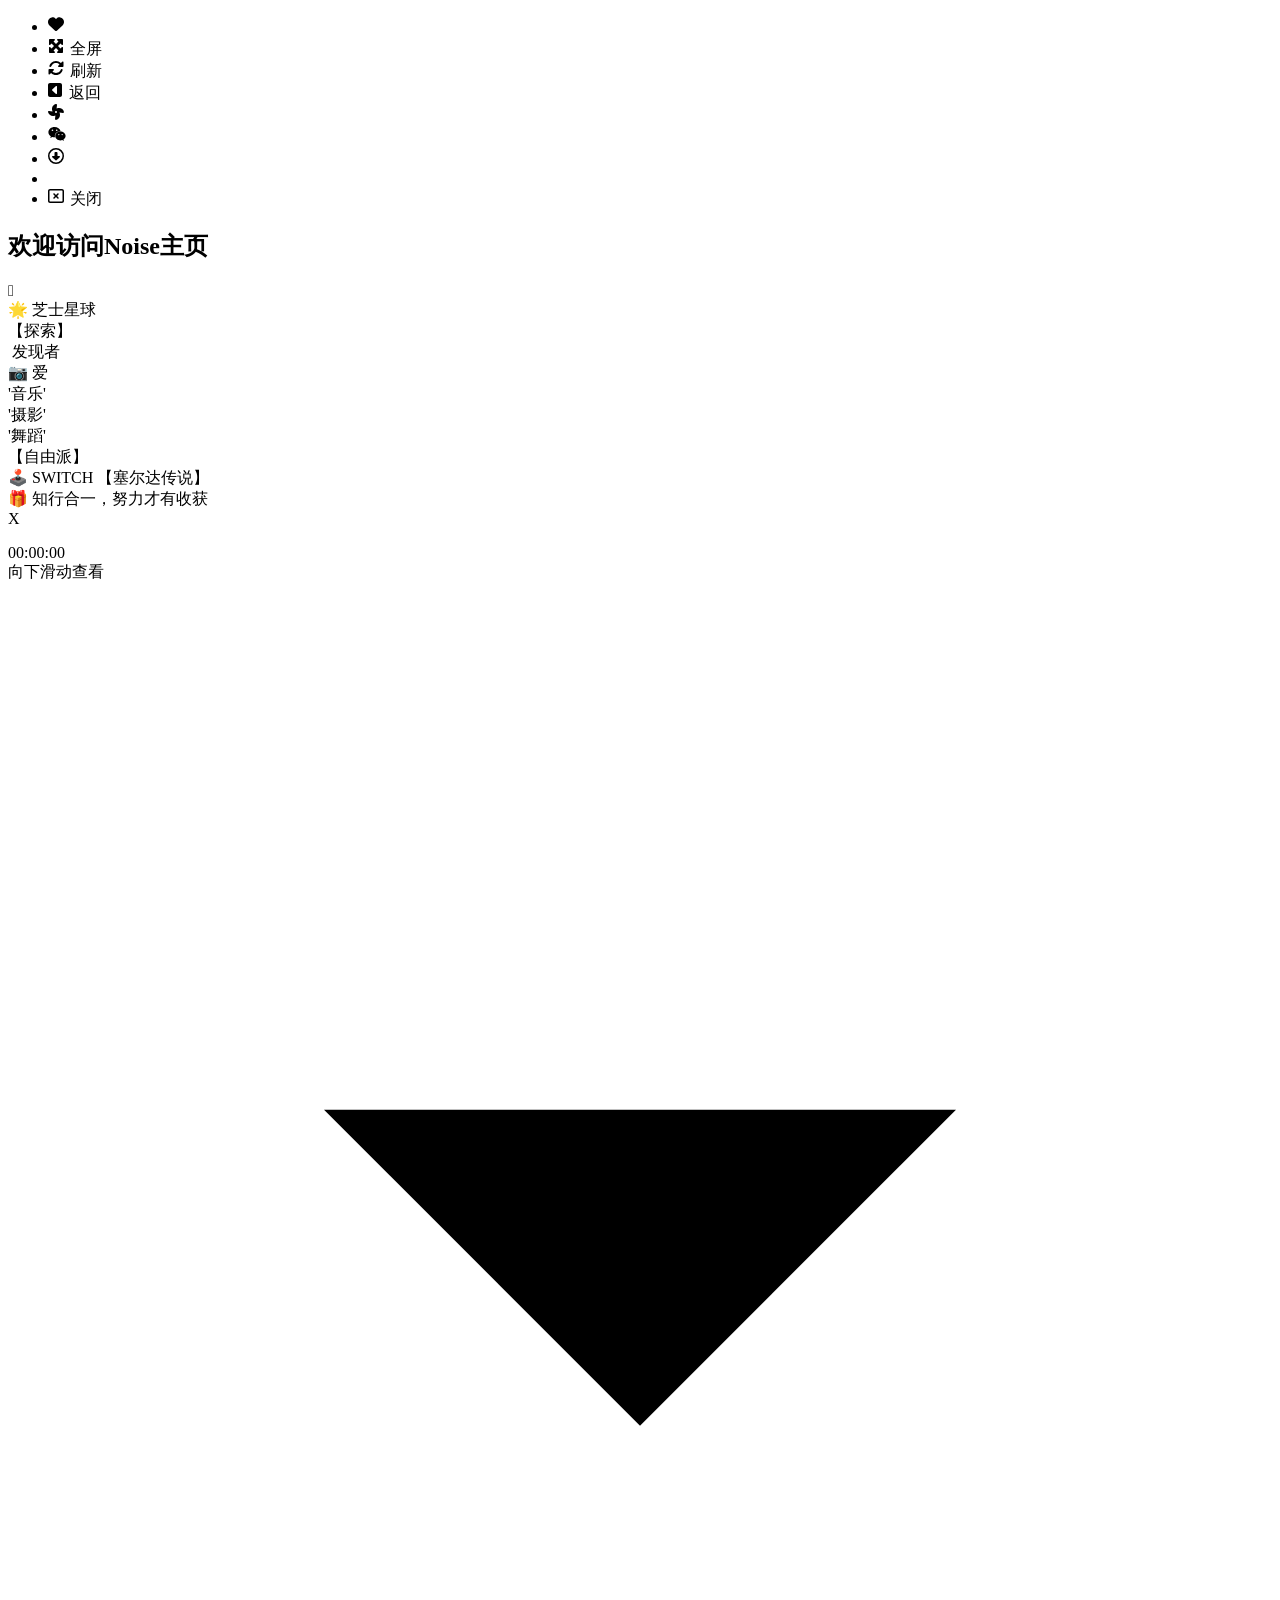
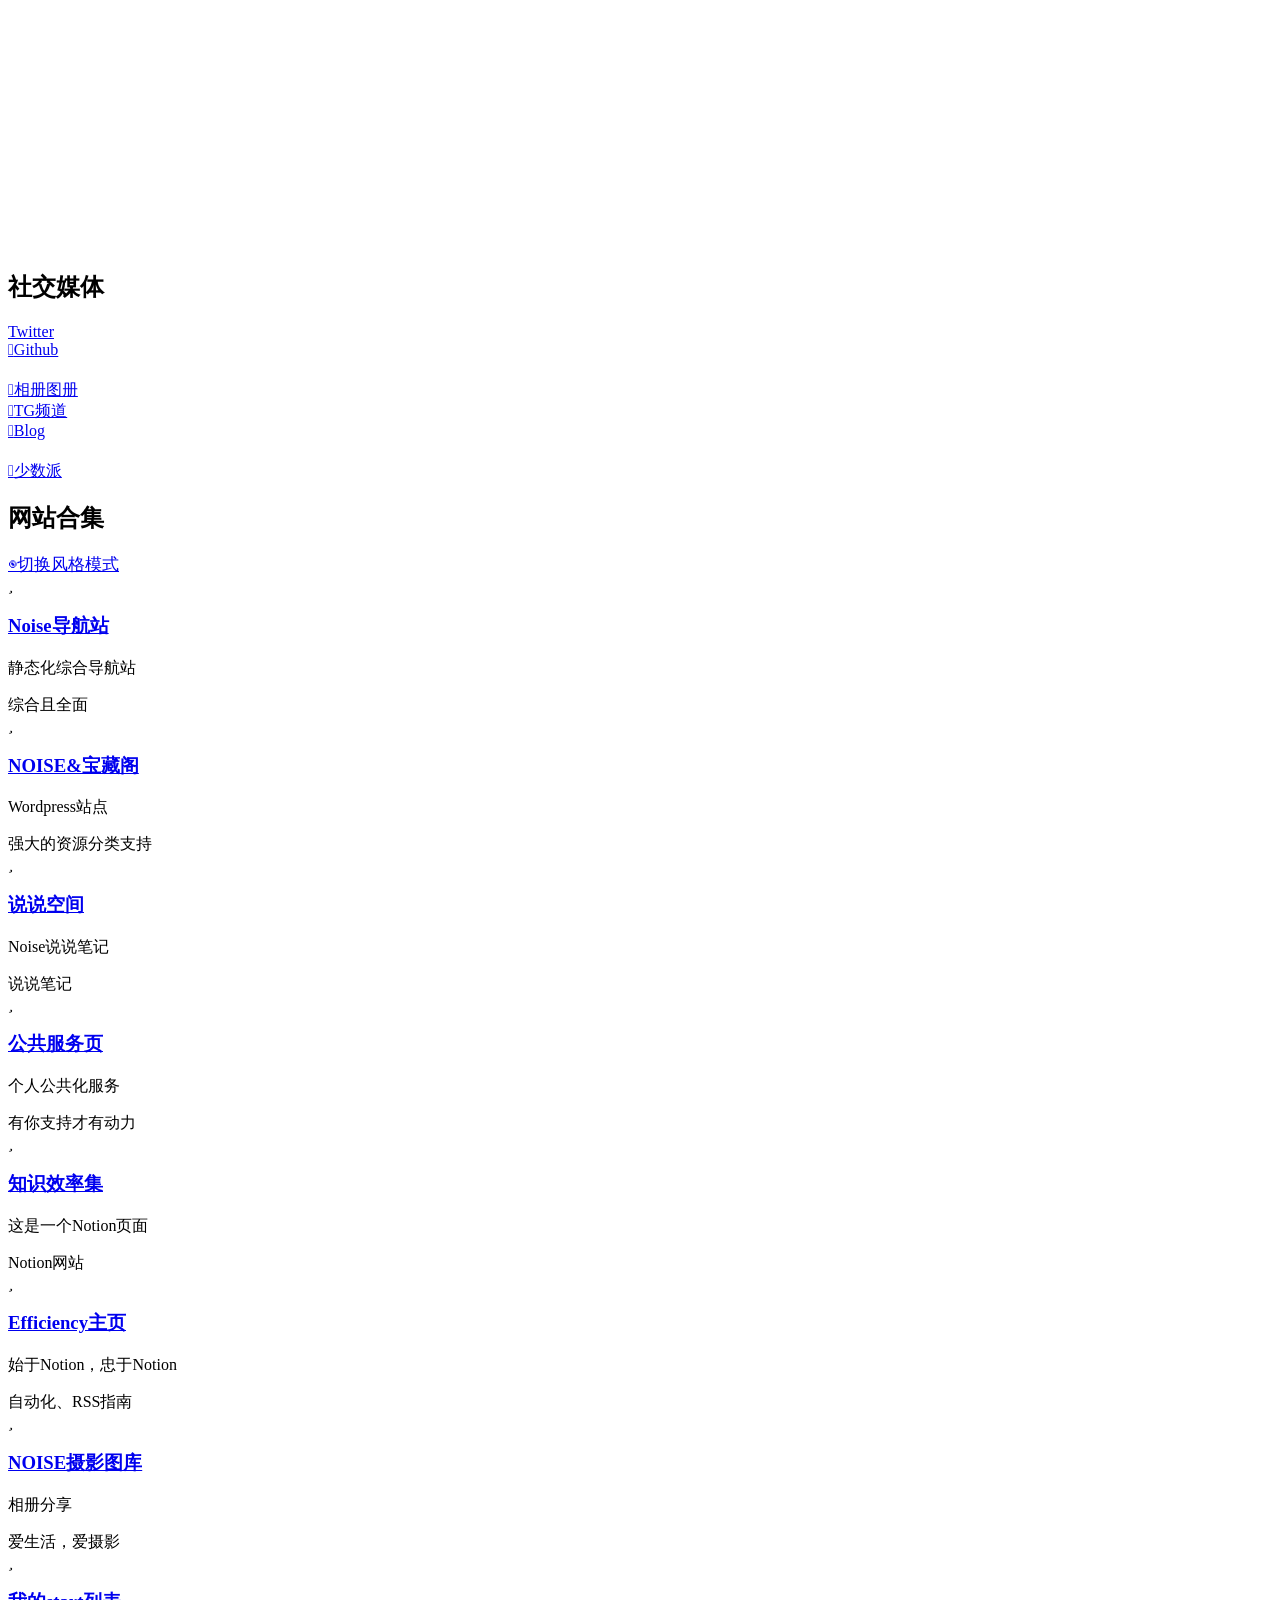
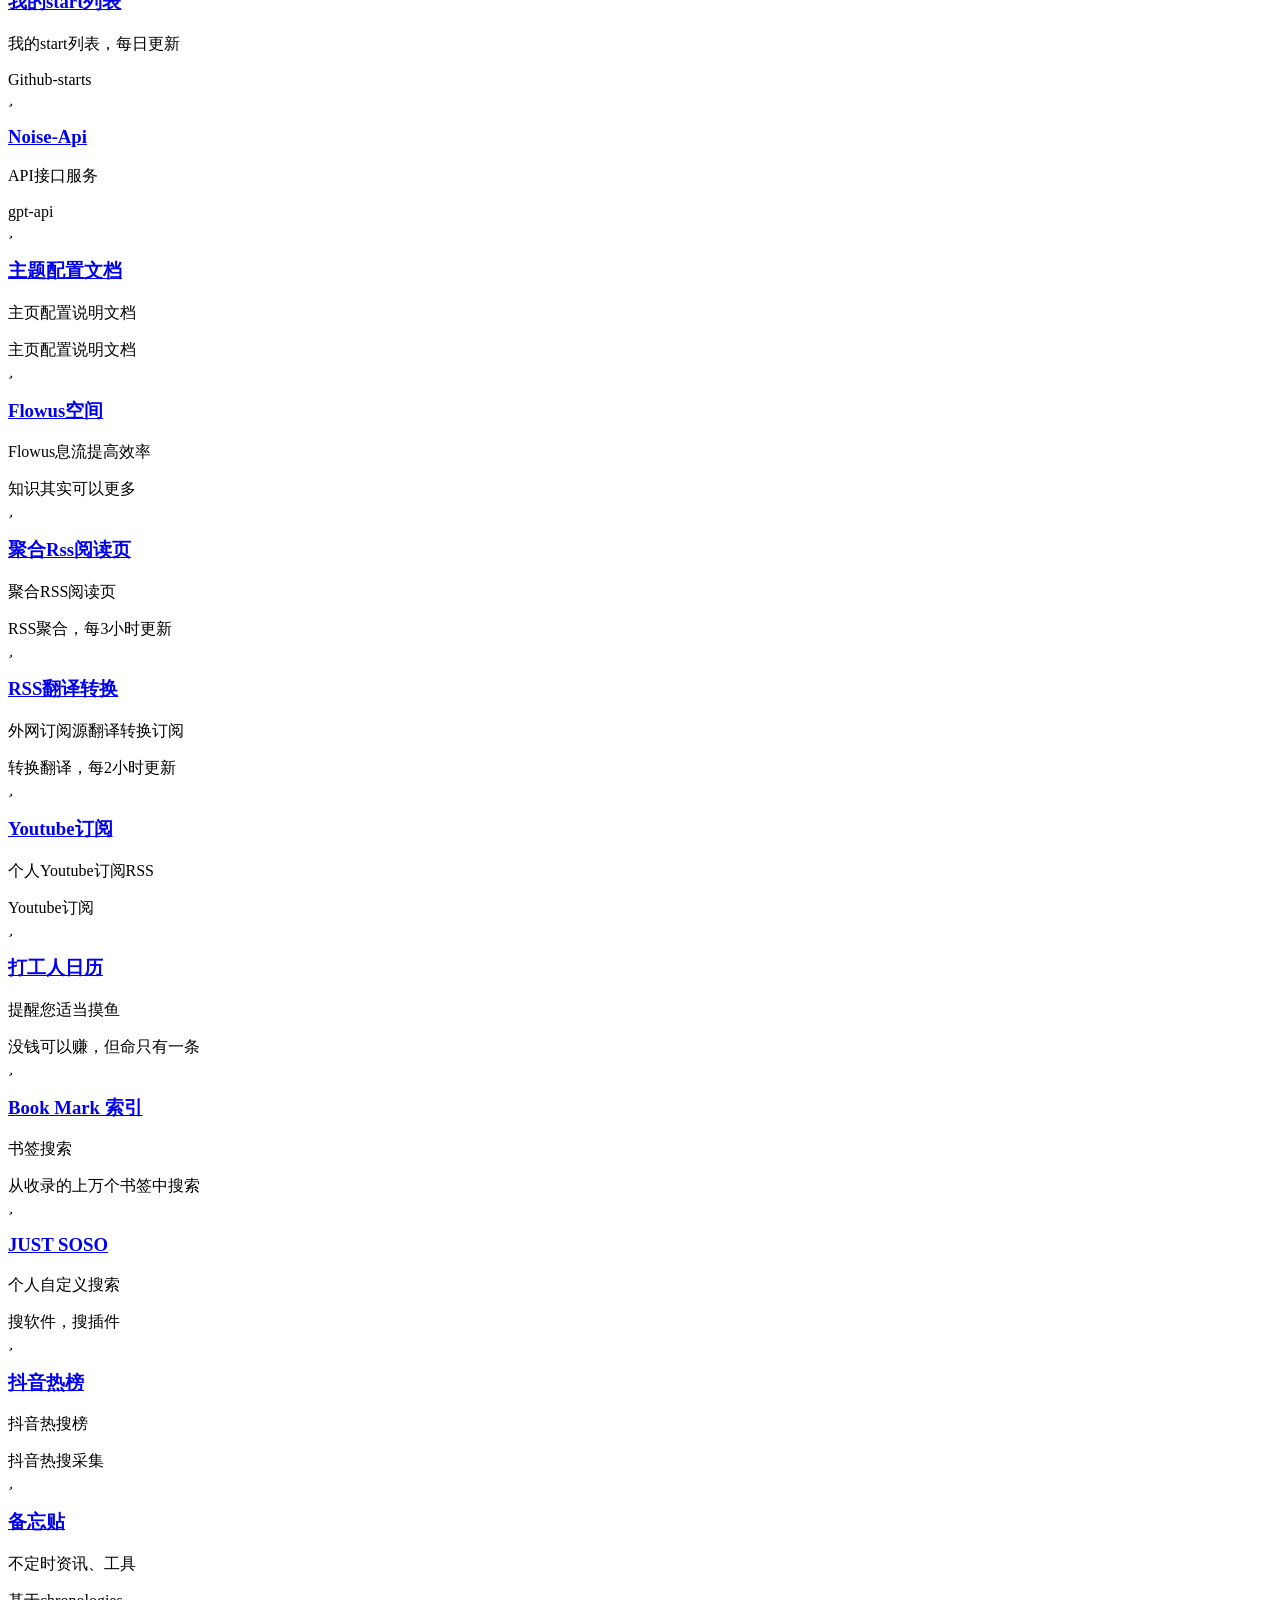
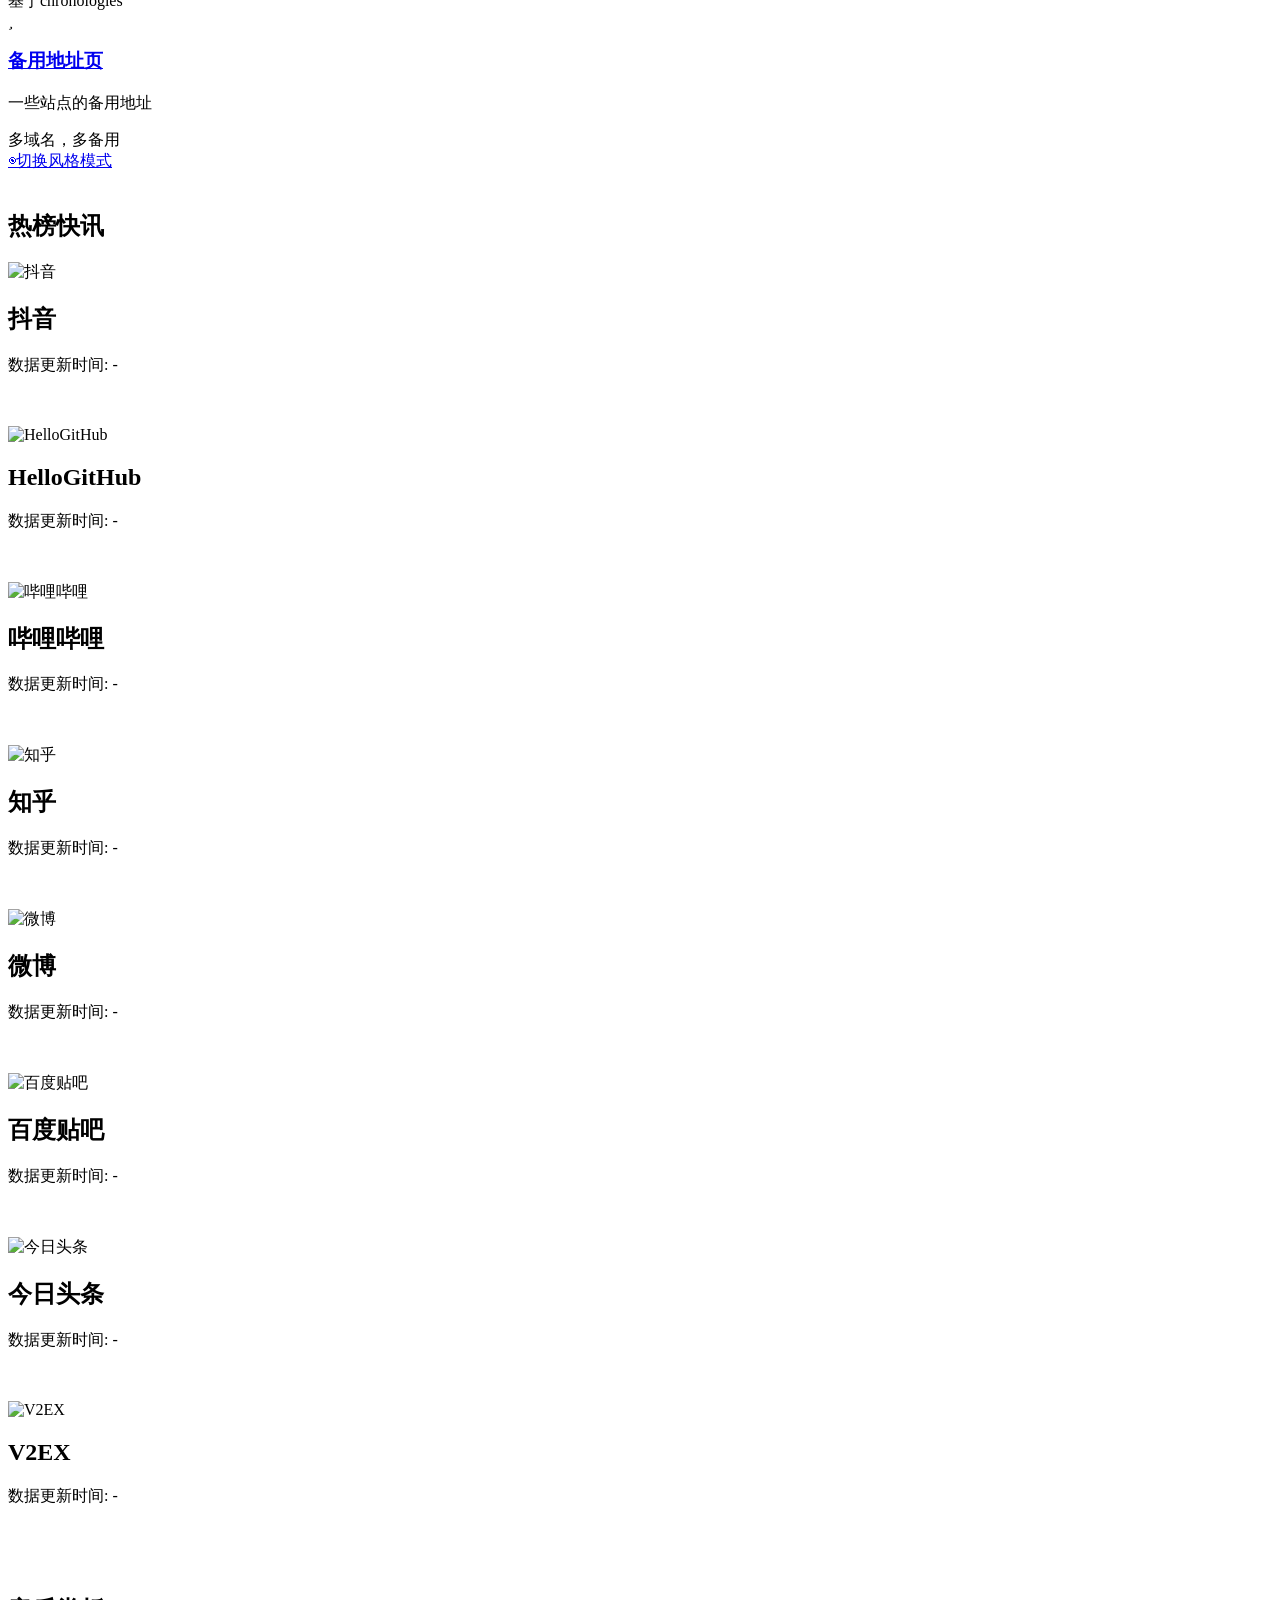
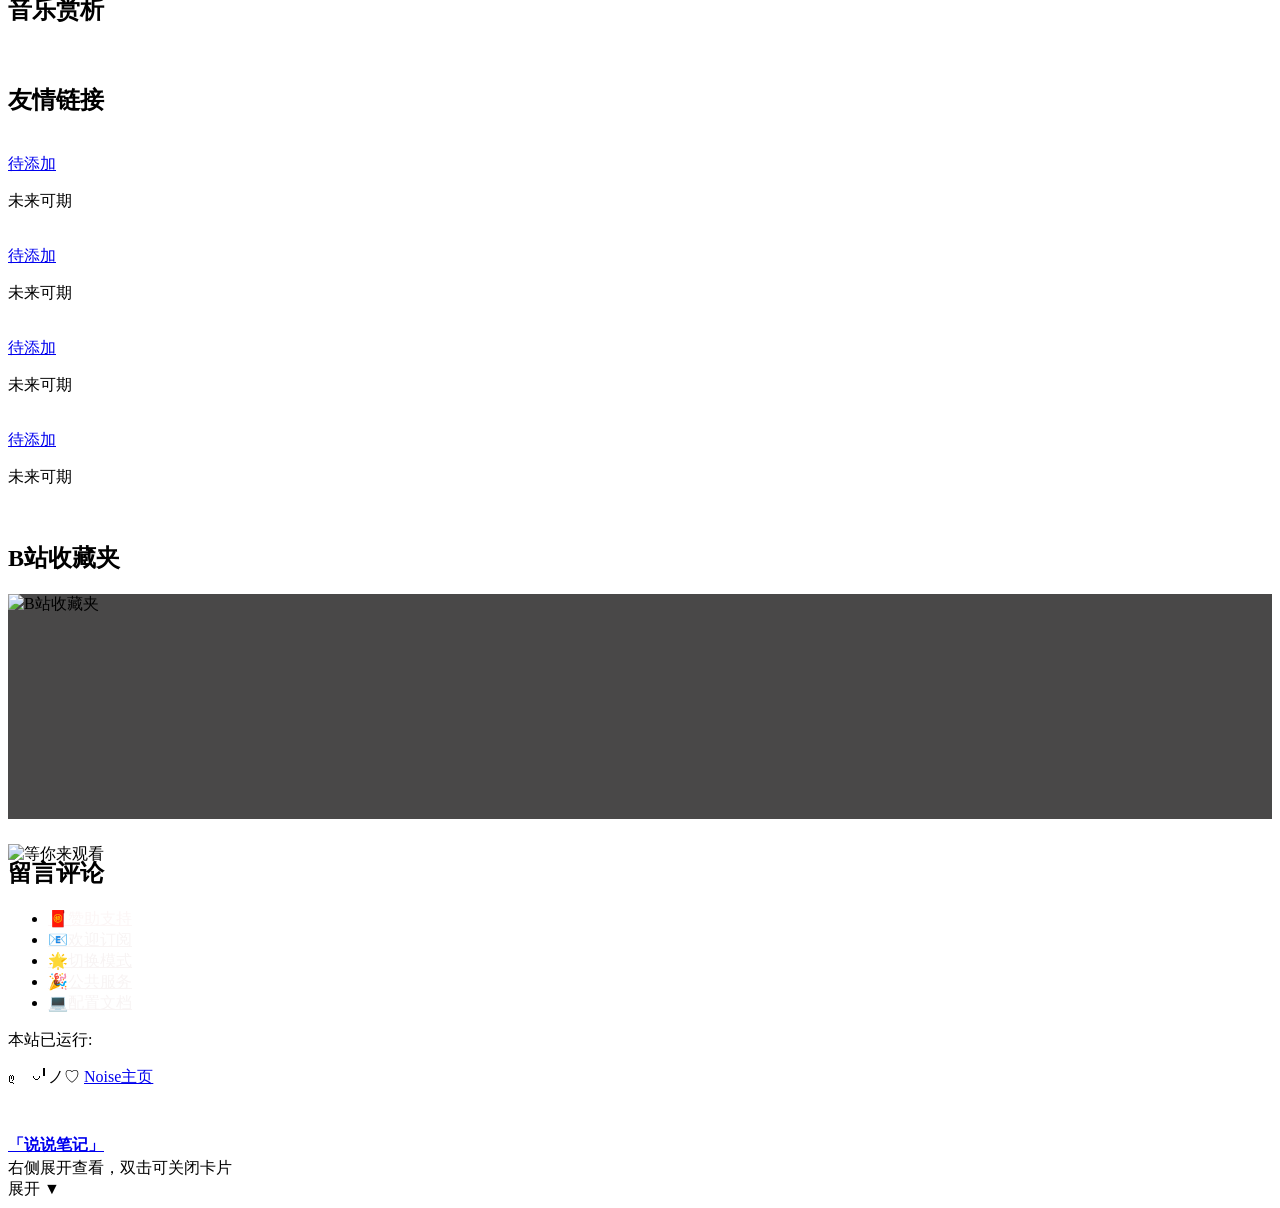
==== index.html @ cbb59ed5 "修改音乐组件meting_api，优化说说笔记显示" ====
<!DOCTYPE html>
<html lang="zh-cn">
<head>
    <meta charset="UTF-8">
    <meta http-equiv="X-UA-Compatible" content="IE=Edge">
    <meta name="viewport" id="viewport" content="width=device-width, initial-scale=1">
	<meta name="description" content="这是来自NOISE的个人主页，包含了多个关联站点的入口，你可以通过安装或访问它来获取更多有关NOISE站点的信息">
	<meta name="keywords" content="NOISE,NOISE主页,诺伊斯,NOISE云盘,NOISE宝藏阁,NOISE导航,宝藏站点,宝藏博主,诺伊斯的主页,">
    <meta itemprop="image" content="./assets/9147.png" />
	<meta itemprop="image" content="./assets/9147.png" />
	<meta itemprop="image" content="./assets/9147.png" />
    <meta name="google-adsense-account" content="ca-pub-1078287385751140">
    <link rel="icon" href="./assets/favicon.png" type="image/png" />
    <title>Noise主页</title>
    <link rel="preconnect" href="https://cdnjs.cloudflare.com" crossorigin>
    <link rel="preconnect" href="https://unpkg.com" crossorigin>
    <link rel="preconnect" href="https://cdn.staticfile.net" crossorigin>
    <link rel="preconnect" href="https://jsd.cdn.noisework.cn" crossorigin>
    <link rel="dns-prefetch" href="//note.noisework.cn">
    <link rel="dns-prefetch" href="//cdnjs.cloudflare.com">
    <link rel="preload" as="image" href="assets/suijpic/191437o3371I8.webp" fetchpriority="high">
    <link rel="preload" as="image" href="assets/suijpic/023.5se6p3kcd840.webp" fetchpriority="high">
    <!-- 图标引用 引入自托管fontawesome免费web包-->
    <link rel="stylesheet" href="assets/fontawesome-free-6.7.2/css/all.css">
     <!-- 图标引用 引入自托管fontawesome免费web包-->
    <link rel="stylesheet" type="text/css" href="css/main.css">
    <link rel="stylesheet" type="text/css" href="css/terminal.css">
    <link rel="stylesheet" href="css/fira_code.css">
    <script src="js/jquery.min.js" defer></script>
    <script src="https://cdn.staticfile.net/layer/3.1.1/layer.js" defer></script>
    <script src="js/fetch.min.js" defer></script>
    <script src="js/axios.min.js" defer></script>
    <script src="js/parallax.min.js" defer></script>
    <link rel="stylesheet" href="css/flotext.css" media="print" onload="this.media='all'">
    <script src="js/flotext.js" defer></script>
    <link rel="stylesheet" type="text/css" href="./css/loading.css"> 
    <link rel="stylesheet" href="css/tab.css" media="print" onload="this.media='all'">
    <link rel="stylesheet" href="css/AD.css" media="print" onload="this.media='all'">
    <!--  <link rel="stylesheet" href="css/Text.css">-->
    <link rel="stylesheet" href="css/rss.css" media="print" onload="this.media='all'">
    <link rel="manifest" href="manifest.json">
    <link rel="stylesheet" href="css/Right.css" media="print" onload="this.media='all'">
    <script src="js/Right.js" defer></script>
    <link rel="stylesheet" href="./css/waline.css" media="print" onload="this.media='all'">
    <link rel="stylesheet" href="./css/friendlink.css" media="print" onload="this.media='all'">
    <link rel="stylesheet" href="./css/hotindex.css" media="print" onload="this.media='all'"> 
    <!--根据设备性能自动切换main.js-->  
    
    <script>
        function hasWebGL() {
            try {
                const canvas = document.createElement('canvas');
                return !!window.WebGLRenderingContext && (canvas.getContext('webgl') || canvas.getContext('experimental-webgl'));
            } catch (e) {
                return false;
            }
        }

        function whenDepsReady(cb){
          if (window.Parallax && window.jQuery) { cb(); return; }
          setTimeout(function(){ whenDepsReady(cb); }, 30);
        }

        (function(){
          const hasAcceleration = hasWebGL();
          whenDepsReady(function(){
            var script = document.createElement('script');
            script.src = hasAcceleration ? 'js/main.js' : 'js/lowmain.js';
            script.defer = true;
            document.head.appendChild(script);
          });
        })();
    </script>
</head>
<body>
    <script type="worker" src="worker.js"></script>
     <!-- 右键菜单 -->
<body oncontextmenu="openMenu(event)">
    <div class="menu">
        <ul class="menu-list01">
            <li class="menu-item">
                <a href="./e/zhichi/index.html" target="_blank" style="color: white; text-decoration: none;">
                    <svg xmlns="http://www.w3.org/2000/svg" height="16" width="16" viewBox="0 0 512 512">
                        <path d="M47.6 300.4L228.3 469.1c7.5 7 17.4 10.9 27.7 10.9s20.2-3.9 27.7-10.9L464.4 300.4c30.4-28.3 47.6-68 47.6-109.5v-5.8c0-69.9-50.5-129.5-119.4-141C347 36.5 300.6 51.4 268 84L256 96 244 84c-32.6-32.6-79-47.5-124.6-39.9C50.5 55.6 0 115.2 0 185.1v5.8c0 41.5 17.2 81.2 47.6 109.5z"/>
                    </svg>
                    <span style="margin-left: -4px;">赞赏</span>
                </a>
            </li>
            <li class="menu-item" onclick="toggleFullScreen()">
                <svg xmlns="http://www.w3.org/2000/svg" height="16" width="16" viewBox="0 0 512 512">
                    <path d="M200 32H56C42.7 32 32 42.7 32 56V200c0 9.7 5.8 18.5 14.8 22.2s19.3 1.7 26.2-5.2l40-40 79 79-79 79L73 295c-6.9-6.9-17.2-8.9-26.2-5.2S32 302.3 32 312V456c0 13.3 10.7 24 24 24H200c9.7 0 18.5-5.8 22.2-14.8s1.7-19.3-5.2-26.2l-40-40 79-79 79 79-40 40c-6.9 6.9-8.9 17.2-5.2 26.2s12.5 14.8 22.2 14.8H456c13.3 0 24-10.7 24-24V312c0-9.7-5.8-18.5-14.8-22.2s-19.3-1.7-26.2 5.2l-40 40-79-79 79-79 40 40c6.9 6.9 17.2 8.9 26.2 5.2s14.8-12.5 14.8-22.2V56c0-13.3-10.7-24-24-24H312c-9.7 0-18.5 5.8-22.2 14.8s-1.7 19.3 5.2 26.2l40 40-79 79-79-79 40-40c6.9-6.9 8.9-17.2 5.2-26.2S209.7 32 200 32z"/>
                </svg>
                <span style="margin-left: 2px;">全屏</span>
            </li>
            <li class="menu-item" onclick="refreshPage()">
                <svg xmlns="http://www.w3.org/2000/svg" height="16" width="16" viewBox="0 0 512 512"><path d="M142.9 142.9c62.2-62.2 162.7-62.5 225.3-1L327 183c-6.9 6.9-8.9 17.2-5.2 26.2s12.5 14.8 22.2 14.8H463.5c0 0 0 0 0 0H472c13.3 0 24-10.7 24-24V72c0-9.7-5.8-18.5-14.8-22.2s-19.3-1.7-26.2 5.2L413.4 96.6c-87.6-86.5-228.7-86.2-315.8 1C73.2 122 55.6 150.7 44.8 181.4c-5.9 16.7 2.9 34.9 19.5 40.8s34.9-2.9 40.8-19.5c7.7-21.8 20.2-42.3 37.8-59.8zM16 312v7.6 .7V440c0 9.7 5.8 18.5 14.8 22.2s19.3 1.7 26.2-5.2l41.6-41.6c87.6 86.5 228.7 86.2 315.8-1c24.4-24.4 42.1-53.1 52.9-83.7c5.9-16.7-2.9-34.9-19.5-40.8s-34.9 2.9-40.8 19.5c-7.7 21.8-20.2 42.3-37.8 59.8c-62.2 62.2-162.7 62.5-225.3 1L185 329c6.9-6.9 8.9-17.2 5.2-26.2s-12.5-14.8-22.2-14.8H48.4h-.7H40c-13.3 0-24 10.7-24 24z"/></svg>
                <span style="margin-left: 2.3px;">刷新</span>
            </li>
            <li class="menu-item" onclick="goBack()">
                <svg xmlns="http://www.w3.org/2000/svg" height="16" width="14" viewBox="0 0 448 512"><path d="M0 416c0 35.3 28.7 64 64 64l320 0c35.3 0 64-28.7 64-64l0-320c0-35.3-28.7-64-64-64L64 32C28.7 32 0 60.7 0 96L0 416zM128 256c0-6.7 2.8-13 7.7-17.6l112-104c7-6.5 17.2-8.2 25.9-4.4s14.4 12.5 14.4 22l0 208c0 9.5-5.7 18.2-14.4 22s-18.9 2.1-25.9-4.4l-112-104c-4.9-4.5-7.7-10.9-7.7-17.6z"/></svg>
                <span style="margin-left: 2.7px;">返回</span>
            </li>
            <li class="menu-item" onclick="changeMode()">
                <a href="./home.html" style="color: white; text-decoration: none;">
                    <svg xmlns="http://www.w3.org/2000/svg" height="16" width="16" viewBox="0 0 512 512"><path d="M258.6 0c-1.7 0-3.4 .1-5.1 .5C168 17 115.6 102.3 130.5 189.3c2.9 17 8.4 32.9 15.9 47.4L32 224H29.4C13.2 224 0 237.2 0 253.4c0 1.7 .1 3.4 .5 5.1C17 344 102.3 396.4 189.3 381.5c17-2.9 32.9-8.4 47.4-15.9L224 480v2.6c0 16.2 13.2 29.4 29.4 29.4c1.7 0 3.4-.1 5.1-.5C344 495 396.4 409.7 381.5 322.7c-2.9-17-8.4-32.9-15.9-47.4L480 288h2.6c16.2 0 29.4-13.2 29.4-29.4c0-1.7-.1-3.4-.5-5.1C495 168 409.7 115.6 322.7 130.5c-17 2.9-32.9 8.4-47.4 15.9L288 32V29.4C288 13.2 274.8 0 258.6 0zM256 224a32 32 0 1 1 0 64 32 32 0 1 1 0-64z"/></svg>
                    <span style="margin-left: -4.5px;">模式</span>
                </a>
            </li>
            <!-- 弹出图片效果 -->
            <li class="menu-item">
                <a href="#" style="color: white; text-decoration: none;" onclick="showImage1()">
                    <svg xmlns="http://www.w3.org/2000/svg" height="16" width="18" viewBox="0 0 576 512">
                        <path d="M385.2 167.6c6.4 0 12.6 .3 18.8 1.1C387.4 90.3 303.3 32 207.7 32 100.5 32 13 104.8 13 197.4c0 53.4 29.3 97.5 77.9 131.6l-19.3 58.6 68-34.1c24.4 4.8 43.8 9.7 68.2 9.7 6.2 0 12.1-.3 18.3-.8-4-12.9-6.2-26.6-6.2-40.8-.1-84.9 72.9-154 165.3-154zm-104.5-52.9c14.5 0 24.2 9.7 24.2 24.4 0 14.5-9.7 24.2-24.2 24.2-14.8 0-29.3-9.7-29.3-24.2 .1-14.7 14.6-24.4 29.3-24.4zm-136.4 48.6c-14.5 0-29.3-9.7-29.3-24.2 0-14.8 14.8-24.4 29.3-24.4 14.8 0 24.4 9.7 24.4 24.4 0 14.6-9.6 24.2-24.4 24.2zM563 319.4c0-77.9-77.9-141.3-165.4-141.3-92.7 0-165.4 63.4-165.4 141.3S305 460.7 397.6 460.7c19.3 0 38.9-5.1 58.6-9.9l53.4 29.3-14.8-48.6C534 402.1 563 363.2 563 319.4zm-219.1-24.5c-9.7 0-19.3-9.7-19.3-19.6 0-9.7 9.7-19.3 19.3-19.3 14.8 0 24.4 9.7 24.4 19.3 0 10-9.7 19.6-24.4 19.6zm107.1 0c-9.7 0-19.3-9.7-19.3-19.6 0-9.7 9.7-19.3 19.3-19.3 14.5 0 24.4 9.7 24.4 19.3 .1 10-9.9 19.6-24.4 19.6z"/>
                    </svg>
                    <span style="margin-left: -4.5px;">联系</span>
                </a>
            </li>
            <li class="menu-item">
                <a href="https://github.com/rcy1314/noisework" target="_blank" style="color: white; text-decoration: none;">
                    <svg xmlns="http://www.w3.org/2000/svg" height="16" width="16" viewBox="0 0 512 512"><path d="M256 464a208 208 0 1 1 0-416 208 208 0 1 1 0 416zM256 0a256 256 0 1 0 0 512A256 256 0 1 0 256 0zM376.9 294.6c4.5-4.2 7.1-10.1 7.1-16.3c0-12.3-10-22.3-22.3-22.3H304V160c0-17.7-14.3-32-32-32l-32 0c-17.7 0-32 14.3-32 32v96H150.3C138 256 128 266 128 278.3c0 6.2 2.6 12.1 7.1 16.3l107.1 99.9c3.8 3.5 8.7 5.5 13.8 5.5s10.1-2 13.8-5.5l107.1-99.9z"/></svg>
                    <span style="margin-left: -4.5px;">主题</span>
                </a>
            </li>
            <li class="menu-item-divider"></li>
            <li class="menu-item menu-item-danger">
                <a href="#" style="color: white; text-decoration: none;"></a>
                <svg xmlns="http://www.w3.org/2000/svg" height="16" width="16" viewBox="0 0 512 512"><path d="M64 80c-8.8 0-16 7.2-16 16V416c0 8.8 7.2 16 16 16H448c8.8 0 16-7.2 16-16V96c0-8.8-7.2-16-16-16H64zM0 96C0 60.7 28.7 32 64 32H448c35.3 0 64 28.7 64 64V416c0 35.3-28.7 64-64 64H64c-35.3 0-64-28.7-64-64V96zm175 79c9.4-9.4 24.6-9.4 33.9 0l47 47 47-47c9.4-9.4 24.6-9.4 33.9 0s9.4 24.6 0 33.9l-47 47 47 47c9.4 9.4 9.4 24.6 0 33.9s-24.6 9.4-33.9 0l-47-47-47 47c-9.4 9.4-24.6 9.4-33.9 0s-9.4-24.6 0-33.9l47-47-47-47c-9.4-9.4-9.4-24.6 0-33.9z"/></svg>
                <span style="margin-left: 2px;">关闭</span>
            </li>
        </ul>
    </div>
    <!-- 弹出图片的覆盖层 -->
    <div id="imageOverlay1" style="display:none; position:fixed; top:0; left:0; width:100%; height:100%; background:rgba(0,0,0,0.7); z-index:1000;">
        <img id="popupImage1" loading="lazy" decoding="async" style="position:absolute; top:50%; left:50%; transform:translate(-50%,-50%);" src="" alt="Popup Image">
        <a href="javascript:void(0)" onclick="closePopup()" style="position:absolute; top:10px; right:10px; color:white; font-size:24px;">&times;</a>
    </div>
    <div id="imageOverlay2" style="display:none; position:fixed; top:0; left:0; width:100%; height:100%; background:rgba(0,0,0,0.7); z-index:1000;">
        <img id="popupImage2" loading="lazy" decoding="async" style="position:absolute; top:50%; left:50%; transform:translate(-50%,-50%);" src="" alt="Popup Image">
        <a href="javascript:void(0)" onclick="closePopup()" style="position:absolute; top:10px; right:10px; color:white; font-size:24px;">&times;</a>
    </div>
    <!-- loading加载--> 
    <div id="spinner-container">
        <div class="spinner"></div>
    </div>
     <!-- 底层背景 -->
    <div id="low-bg"></div>
    <!-- 添加Service Worker -->
    <script>
     // 延迟注册Service Worker
    if ('serviceWorker' in navigator) {
    setTimeout(function() {
        navigator.serviceWorker.register('service-worker.js', {
            scope: '/',
            updateViaCache: 'none'
        }).catch(console.error);
    }, 2000);
}
        // 延迟到页面加载完成后再注册 Service Worker
        /*if ('serviceWorker' in navigator) {
          window.addEventListener('load', function() {
            navigator.serviceWorker.register('/service-worker.js').then(function(registration) {
              registration.onupdatefound = function() {
                var installingWorker = registration.installing;
                installingWorker.onstatechange = function() {
                  if (installingWorker.state === 'installed') {
                    if (navigator.serviceWorker.controller) {
                      // 有新内容，自动刷新页面
                      window.location.reload();
                    }
                  }
                };
              };
            });
          });
        }*/
    </script>
    <div class="node" id="node"></div>
    <div class="cursor" id="cursor"></div>
    <div id="sence">
        <div id="background" data-depth="0.8"></div>
        <div id="bg" data-depth="0.6"></div>   
		<script src="js/suiji-picture.js" defer></script> 
    </div>
    <div class="main">
        <div class="about">
            <h2 class="chtitle">欢迎访问<span>Noise</span>主页</h2>
            <div id="clear">
                <div id="avatar">
                    <a title="点击可切换背景" target="_blank" id='morelink' class="bt" onclick="changeBackground()"><i class="fa-solid fa-compass"></i></a>
                </div>
                <div id="persontag">
                    <div class="line">🌟&nbsp;芝士星球<div class="tag">【探索】</div>&nbsp;发现者</div>
                    <div class="line">📷&nbsp;爱<div class="tag">'音乐'</div>'摄影'<div class="tag">'舞蹈'</div>【自由派】</div>
                    <div class="line">🕹️&nbsp;SWITCH&nbsp;【塞尔达传说】</div>
                    <div class="line">🎁&nbsp;知行合一，努力才有收获</div>
                </div>
                <div id="terminal"></div>
            </div>
                   
        <!-- rss订阅文字代码-->
        <div class="rss-container">
            <div id="rss-item"></div>
            <div class="close-button" id="close-button">X</div>
          </div>
        <!-- 弹出文字代码-->
        <div class="popup">
            <p id="popupText"></p>
        </div>
        <!-- 隐藏式数字时钟-->
        <div class="clock" id="clock">00:00:00</div>
        <!--浮空文字 -->
        <div class="floating-text" id="floatingText1"></div>
        <div class="floating-text" id="floatingText2"></div>
        <div class="floating-text" id="floatingText3"></div>
        <div class="floating-text" id="floatingText4"></div>
        <div class="floating-text" id="floatingText5"></div>
        <div class="floating-text" id="floatingText6"></div>
        <div class="floating-text" id="floatingText7"></div>
        <div class="floating-text" id="floatingText8"></div>
        <div class="floating-text" id="floatingText9"></div>
         <!--向下滑动提示-->
        <div class="scroll-down">
            <span>向下滑动查看</span>
            <svg xmlns="http://www.w3.org/2000/svg" viewBox="0 0 24 24">
                <path d="M0 0h24v24H0z" fill="none"/>
                <path d="M12 16l-6-6h12z"/>
            </svg>
        </div>
       <!--向下滑动提示结束-->
        <div class="find">
            <h2 class="chtitle"><span>社交</span>媒体</h2>
            <div id="linkbox">
                <a href="https://twitter.com/liangwenhao3" target="_blank">
                    <div class="item" style="--color: rgba(40, 169, 224,0.3)">
                        <div class="bg" style="background-color:rgb(40, 169, 224)"></div>
                        <div class="inner"><i class="fa-brands fa-x-twitter"></i><span>Twitter</span></div>
                    </div>
                </a>
                <a href="https://github.com/rcy1314" target="_blank">
                    <div class="item" style="--color:rgba(53, 53, 53,0.3)">
                        <div class="bg" style="background-color:rgb(53, 53, 53)"></div>
                        <div class="inner"> <i class="fa-brands fa-github"></i><span>Github</span></div>
                    </div>
                </a>
               <!-- 弹出效果 -->
               <a href="javascript:void(0)" style="color: white; text-decoration: none;" onclick="showImage2(); return false;">
                <div class="item" style="--color:rgba(0, 102, 255,0.3)">
                    <div class="bg" style="background-color:rgb(21, 211, 201)"></div>
                    <div class="inner"> <i class="fa-brands fa-weixin"></i><span>公众号</span></div>
                </div>
            </a>
               </a>
                <a href="https://memory.noisework.cn"target="_blank">
                    <div class="item" style="--color:rgba(35, 45, 55,0.3)">
                        <div class="bg" style="background-color: rgb(0, 126, 216);"></div>
                        <div class="inner"><i class="fa-solid fa-image"></i><span>相册图册</span></div>
                    </div>
                </a>
                <a href="https://tg.noisework.cn" target="_blank">
                    <div class="item" style="--color:rgba(35, 45, 55,0.3)">
                        <div class="bg" style="background-color:rgb(35, 45, 55)"></div>
                        <div class="inner"> <i class="fa-brands fa-telegram"></i><span>TG频道</span></div>
                    </div>
                </a>
                <a href="https://www.noiseblogs.top" target="_blank">
                    <div class="item" style="--color:rgba(1, 193, 157,0.3)">
                        <div class="bg" style="background-color: rgb(1, 193, 157);"></div>
                        <div class="inner"> <i class="fa-solid fa-blog"></i><span>Blog</span></div>
                    </div>
                </a>
                <!-- 弹出效果 -->
                <a href="javascript:void(0)" style="color: white; text-decoration: none;" onclick="showImage1(); return false;">
                    <div class="item" style="--color:rgba(35, 45, 55,0.3)">
                        <div class="bg" style="background-color: rgb(43, 41, 41);"></div>
                        <div class="inner"> <i class="fa-brands fa-weixin"></i><span>微信号</span></div>
                    </div>
                </a>
                <a href="https://sspai.com/u/noise/updates" target="_blank">
                    <div class="item" style="--color:rgba(28, 64, 100)">
                        <div class="bg" style="background-color:rgb(220, 92, 137)"></div>
                        <div class="inner"><i class="fa-solid fa-user-astronaut"></i><span>少数派</span></div>
                    </div>
                </a>    
            </div>
        </div>
        <div class="work">
            <h2 class="chtitle"><span>网站</span>合集</h2>
            <div class="workbox">
                <a href="./home.html" title="右滑动查看,mac用户请用键盘左右键或触控板上下滑动查看，PC用户鼠标滚轮向右查看">
                    <div id="first"></i><i class="fa-solid fa-wand-magic-sparkles"></i>
                    <span style="font-size: 17px;">◉切换风格模式</span>
                  </div>
                  </a>
                <div class="project">
                    <i class="fa-solid fa-star"></i>
                    <a href="https://www.noisedh.link" target="_blank"><h3>Noise导航站</h3></a>
                    <p>静态化综合导航站</p>
                    <div class="language"><div style="--color:#f1e05a">综合且全面</div></div>
                </div>
                <div class="project">
                    <i class="fa-solid fa-star"></i>
                    <a href="https://noisevip.cn" target="_blank"><h3>NOISE&宝藏阁</h3></a>
                    <p>Wordpress站点</p>
                    <div class="language"><div style="--color:#e34c26">强大的资源分类支持</div></div>
                </div>
                <div class="project">
                    <i class="fa-solid fa-star"></i>
                    <a href="https://note.noisework.cn" target="_blank"><h3>说说空间</h3></a>
                    <p>Noise说说笔记</p>
                    <div class="language"><div style="--color:#e34c26">说说笔记</div></div>
                </div>
                <div class="project">
                    <i class="fa-solid fa-star"></i>
                    <a href="./fw/index.html" target="_blank"><h3>公共服务页</h3></a>
                    <p>个人公共化服务</p>
                    <div class="language"><div style="--color:#3572A5">有你支持才有动力</div></div>
                </div>
                <div class="project">
                    <i class="fa-solid fa-star"></i>
                    <a href="https://efficiency.super.site/" target="_blank"><h3>知识效率集</h3></a>
                    <p>这是一个Notion页面</p>
                    <div class="language"><div style="--color:#e34c26">Notion网站</div></div>
                </div>
                <div class="project">
                    <i class="fa-solid fa-star"></i>
                    <a href="https://efficiencyfollow.notion.site" target="_blank"><h3>Efficiency主页</h3></a>
                    <p>始于Notion，忠于Notion</p>
                    <div class="language"><div style="--color:#e34c26">自动化、RSS指南</div></div>
                </div>
                <div class="project">
                    <i class="fa-solid fa-star"></i>
                    <a href="./photo/index.html" target="_blank"><h3>NOISE摄影图库</h3></a>
                    <p>相册分享</p>
                    <div class="language"><div style="--color:#e34c26">爱生活，爱摄影</div></div>
                </div>
                <div class="project">
                    <i class="fa-solid fa-star"></i>
                    <a href="https://rcy1314.github.io/some-stars/" target="_blank"><h3>我的start列表</h3></a>
                    <p>我的start列表，每日更新</p>
                    <div class="language"><div style="--color:#e34c26">Github-starts</div></div>
                </div>
                <div class="project">
                    <i class="fa-solid fa-star"></i>
                    <a href="https://www.noiseapi.top" target="_blank"><h3>Noise-Api</h3></a>
                    <p>API接口服务</p>
                    <div class="language"><div style="--color:#e34c26">gpt-api</div></div>
                </div>
                <div class="project">
                    <i class="fa-solid fa-star"></i>
                    <a href="https://docs.noisework.cn" target="_blank"><h3>主题配置文档</h3></a>
                    <p>主页配置说明文档</p>
                    <div class="language"><div style="--color:#e34c26">主页配置说明文档</div></div>
                </div>
                <div class="project">
                    <i class="fa-solid fa-star"></i>
                    <a href="https://flowus.cn/share/8decd1b3-1b9d-4356-9300-19a9f4b90c0c" target="_blank"><h3>Flowus空间</h3></a>
                    <p>Flowus息流提高效率</p>
                    <div class="language"><div style="--color:#e34c26">知识其实可以更多</div></div>
                </div>
                <div class="project">
                    <i class="fa-solid fa-star"></i>
                    <a href="https://rcy1314.github.io/news/" target="_blank"><h3>聚合Rss阅读页</h3></a>
                    <p>聚合RSS阅读页</p>
                    <div class="language"><div style="--color:#e34c26">RSS聚合，每3小时更新</div></div>
                </div>
                <div class="project">
                    <i class="fa-solid fa-star"></i>
                    <a href="https://rcy1314.github.io/Rss-Translation/" target="_blank"><h3>RSS翻译转换</h3></a>
                    <p>外网订阅源翻译转换订阅</p>
                    <div class="language"><div style="--color:#e34c26">转换翻译，每2小时更新</div></div>
                </div>
                <div class="project">
                    <i class="fa-solid fa-star"></i>
                    <a href="https://rcy1314.github.io/youtube/" target="_blank"><h3>Youtube订阅</h3></a>
                    <p>个人Youtube订阅RSS</p>
                    <div class="language"><div style="--color:#e34c26">Youtube订阅</div></div>
                </div>
                <div class="project">
                    <i class="fa-solid fa-star"></i>
                    <a href="https://www.noisework.cn/moyu/"target="_blank"><h3>打工人日历</h3></a>
                    <p>提醒您适当摸鱼</p>
                    <div class="language"><div style="--color:#e34c26">没钱可以赚，但命只有一条</div></div>
                </div>
                <div class="project">
                    <i class="fa-solid fa-star"></i>
                    <a href="./soso/index.html"target="_blank"><h3>Book Mark 索引</h3></a>
                    <p>书签搜索</p>
                    <div class="language"><div style="--color:#e34c26">从收录的上万个书签中搜索</div></div>
                </div>
                <div class="project">
                    <i class="fa-solid fa-star"></i>
                    <a href="./e/soso/index.html"target="_blank"><h3>JUST SOSO</h3></a>
                    <p>个人自定义搜索</p>
                    <div class="language"><div style="--color:#e34c26">搜软件，搜插件</div></div>
                </div>
                <div class="project">
                    <i class="fa-solid fa-star"></i>
                    <a href="https://rcy1314.github.io/douhot/"target="_blank"><h3>抖音热榜</h3></a>
                    <p>抖音热搜榜</p>
                    <div class="language"><div style="--color:#e34c26">抖音热搜采集</div></div>
                </div>
                <div class="project">
                    <i class="fa-solid fa-star"></i>
                    <a href="https://www.chronologies.io/timelines/09b94d92-1860-4349-868d-f6e18de78155"target="_blank"><h3>备忘贴</h3></a>
                    <p>不定时资讯、工具</p>
                    <div class="language"><div style="--color:#e34c26">基于chronologies</div></div>
                </div>
                <div class="project">
                    <i class="fa-solid fa-star"></i>
                    <a href="./fb/index.html"target="_blank"><h3>备用地址页</h3></a>
                    <p>一些站点的备用地址</p>
                    <div class="language"><div style="--color:#e34c26">多域名，多备用</div></div>
                </div>
                <a href="./home.html" target="_blank">
                    <div id="last"><i class="fa-sharp fa-solid fa-magnifying-glass"></i><span>◉切换风格模式</span></div>
                </a>
                </div>
                </div>
                <!-- 热榜-->
            </br>
            <div class="work">
                <h2 class="chtitle"><span>热榜</span>快讯</span></h2>
                <div class="hotindex">
                    <div class="grid-container">
                        <div class="bg-orange-500 text-white p-4 rounded-lg shadow-lg hotcard" id="douyin">
                            <div class="header">
                              <img loading="lazy" decoding="async" src="https://www.douyin.com/favicon.ico" alt="抖音">
                              <h2 class="text-lg font-bold">抖音</h2>
                            </div>
                            <p class="update-time">数据更新时间: -</p>
                            <span class="refresh-icon" onclick="refreshData('douyin')"><i class="fas fa-refresh"></i></span>
                            <div class="content">
                              <ol class="list-decimal pl-5" id="douyin-list">
                              </ol>
                            </div>
                          </div>
                          <div class="bg-indigo-500 text-white p-4 rounded-lg shadow-lg hotcard" id="hellogithub">
                            <div class="header">
                              <img loading="lazy" decoding="async" src="https://hellogithub.com/favicon/android-icon-192x192.png" alt="HelloGitHub">
                              <h2 class="text-lg font-bold">HelloGitHub</h2>
                            </div>
                            <p class="update-time">数据更新时间: -</p>
                            <span class="refresh-icon" onclick="refreshData('hellogithub')"><i class="fas fa-refresh"></i></span>
                            <div class="content">
                              <ol class="list-decimal pl-5" id="hellogithub-list">
                              </ol>
                            </div>
                          </div>
                          <div class="bg-green-500 text-white p-4 rounded-lg shadow-lg hotcard" id="bilibili">
                            <div class="header">
                              <img loading="lazy" decoding="async" src="https://www.bilibili.com/favicon.ico" alt="哔哩哔哩">
                              <h2 class="text-lg font-bold">哔哩哔哩</h2>
                            </div>
                            <p class="update-time">数据更新时间: -</p>
                            <span class="refresh-icon" onclick="refreshData('bilibili')"><i class="fas fa-refresh"></i></span>
                            <div class="content">
                              <ol class="list-decimal pl-5" id="bilibili-list">
                              </ol>
                            </div>
                          </div>
                      <div class="bg-blue-500 text-white p-4 rounded-lg shadow-lg hotcard" id="zhihu">
                        <div class="header">
                          <img loading="lazy" decoding="async" src="https://static.zhihu.com/heifetz/favicon.ico" alt="知乎">
                          <h2 class="text-lg font-bold">知乎</h2>
                        </div>
                        <p class="update-time">数据更新时间: -</p>
                        <span class="refresh-icon" onclick="refreshData('zhihu')"><i class="fas fa-refresh"></i></span>
                        <div class="content">
                          <ol class="list-decimal pl-5" id="zhihu-list">
                          </ol>
                        </div>
                      </div>
                      <div class="bg-red-500 text-white p-4 rounded-lg shadow-lg hotcard" id="weibo">
                        <div class="header">
                          <img loading="lazy" decoding="async" src="https://sina.com.cn/favicon.ico" alt="微博">
                          <h2 class="text-lg font-bold">微博</h2>
                        </div>
                        <p class="update-time">数据更新时间: -</p>
                        <span class="refresh-icon" onclick="refreshData('weibo')"><i class="fas fa-refresh"></i></span>
                        <div class="content">
                          <ol class="list-decimal pl-5" id="weibo-list">
                          </ol>
                        </div>
                      </div>
                      <div class="bg-purple-500 text-white p-4 rounded-lg shadow-lg hotcard" id="baidu">
                        <div class="header">
                          <img loading="lazy" decoding="async" src="https://www.baidu.com/favicon.ico" alt="百度贴吧">
                          <h2 class="text-lg font-bold">百度贴吧</h2>
                        </div>
                        <p class="update-time">数据更新时间: -</p>
                        <span class="refresh-icon" onclick="refreshData('baidu')"><i class="fas fa-refresh"></i></span>
                        <div class="content">
                          <ol class="list-decimal pl-5" id="baidu-list">
                          </ol>
                        </div>
                      </div>
                      <div class="bg-yellow-500 text-white p-4 rounded-lg shadow-lg hotcard" id="toutiao">
                        <div class="header">
                          <img loading="lazy" decoding="async" src="https://www.toutiao.com/favicon.ico" alt="今日头条">
                          <h2 class="text-lg font-bold">今日头条</h2>
                        </div>
                        <p class="update-time">数据更新时间: -</p>
                        <span class="refresh-icon" onclick="refreshData('toutiao')"><i class="fas fa-refresh"></i></span>
                        <div class="content">
                          <ol class="list-decimal pl-5" id="toutiao-list">
                          </ol>
                        </div>
                      </div>
                      <div class="bg-teal-500 text-white p-4 rounded-lg shadow-lg hotcard" id="v2ex">
                        <div class="header">
                          <img loading="lazy" decoding="async" src="https://s2.loli.net/2024/12/12/kz5t8fuXBLl6cFi.jpg" alt="V2EX">
                          <h2 class="text-lg font-bold">V2EX</h2>
                        </div>
                        <p class="update-time">数据更新时间: -</p>
                        <span class="refresh-icon" onclick="refreshData('v2ex')"><i class="fas fa-refresh"></i></span>
                        <div class="content">
                          <ol class="list-decimal pl-5" id="v2ex-list">
                          </ol>
                        </div>
                      </div>
                    </div>
                   </div>
                </div>
                <!-- 音乐 -->
                </br>
                <div class="work">
                    <h2 class="chtitle"><span>音乐</span>赏析</span></h2>
                    <link rel="stylesheet" href="css/APlayer.min.css">
                    <script>window.meting_api = 'https://api.injahow.cn/meting/?server=:server&type=:type&id=:id&r=:r';</script>
                    <script src="js/APlayer.min.js"></script>
                    <script src="js/Meting.min.js"></script>
                    <div id="music-player">
                        <meting-js list-max-height="130px" server="netease" type="playlist" autoplay="false"
                            id="128460001">
                        </meting-js>
                    </div>
                </div>
                <br>
                <!-- 友情链接 -->
                <div class="work">
                    <h2 class="chtitle"><span>友情</span>链接</span></h2>
                    <div class="friendcardindex">
                        <div class="friendlinks-container">
                            <div class="friendlinks-card">
                                <div class="avatar">
                                    <a href="#">
                                        <img alt="" loading="lazy" decoding="async"
                                            src="https://s2.loli.net/2024/10/04/2VD13OlJKjR6za5.jpg">
                                    </a>
                                </div>
                                <div class="info">
                                    <a class="friendname" target="_blank" href="#">待添加</a>
                                    <p class="frienddescription">未来可期</p>
                                </div>
                            </div>
                            <div class="friendlinks-card">
                                <div class="avatar">
                                    <a href="#">
                                        <img alt="" loading="lazy" decoding="async"
                                            loading="lazy" decoding="async" src="https://fastly.jsdelivr.net/gh/rcy1314/tuchuang@main/uPic/33s.jpeg">
                                    </a>
                                </div>
                                <div class="info">
                                    <a class="friendname" target="_blank" href="#">待添加</a>
                                    <p class="frienddescription">未来可期</p>
                                </div>
                            </div>
                            <div class="friendlinks-card">
                                <div class="avatar">
                                    <a href="#">
                                        <img alt="" loading="lazy" decoding="async"
                                            loading="lazy" decoding="async" src="https://fastly.jsdelivr.net/gh/rcy1314/tuchuang@main/uPic/43e.jpeg">
                                    </a>
                                </div>
                                <div class="info">
                                    <a class="friendname" target="_blank" href="#">待添加</a>
                                    <p class="frienddescription">未来可期</p>
                                </div>
                            </div>
                            <div class="friendlinks-card">
                                <div class="avatar">
                                    <a href="#">
                                        <img alt="" loading="lazy" decoding="async"
                                            loading="lazy" decoding="async" src="https://fastly.jsdelivr.net/gh/rcy1314/tuchuang@main/uPic/335r.jpeg">
                                    </a>
                                </div>
                                <div class="info">
                                    <a class="friendname" target="_blank" href="#">待添加</a>
                                    <p class="frienddescription">未来可期</p>
                                </div>
                            </div>
                        </div>
                    </div>
                    </br>
                    <!-- B站收藏-->
                    <div class="work">
                        <h2 class="chtitle"><span>B站</span>收藏夹</span></h2>
                        <div class="bilibiliindex" style="background-color: #1e1d1dce; height: 25vh;">
                            <div class="bilibilititle-left">
                                <img loading="lazy" decoding="async" src="./assets/r1.png" alt="B站收藏夹" class="zoominimage">
                            </div>
                            <iframe src="https://www.noisework.cn/e/bili/index.html?id=3271958393" loading="lazy" style="width: 70%; height: 100%; border: none; "></iframe>
                            <div class="bilibilititle-right">
                                <img loading="lazy" decoding="async" src="./assets/r3.png" alt="等你来观看" class="zoominimage">
                            </div>
                        </div>
		        	<!-- B站收藏结束-->
                     
                     <!-- 游戏加载
                    <div class="pc-only">
                    </br>
                    <div class="work">
                      <h2 class="chtitle"><span>游戏</span>时间</h2>
                      <div class="gameindex" style="background-color: #110f0fbc; border-radius: 20px; width: 100%; height: 35vh;">
                        <iframe src="./e/fcgame/index.html" loading="lazy" style="width: 100%; height: 100%; border: none; "></iframe>
                      </div>
                    </div>
                  </div>
                -->
               </br>
                <!-- 评论区 -->
                    <div class="work">
                        <h2 class="chtitle"><span>留言</span>评论</span></h2>
                        <div class="rommentindex">
                            <div id="waline"></div>
                        </div>
                        <div class="menu-box">
                            <!-- 图标按钮 -->
                            <div class="menu-button">
                                <div class="line-box">
                                    <div class="line"></div>
                                    <div class="line"></div>
                                    <div class="line"></div>
                                </div>
                            </div>
                            <!-- 菜单列表 -->
                            <div>
                                <ul class="menu-list">
                                    <li><a style="color:rgb(252, 246, 246);" href="./e/zhichi/" target="_blank"></i><span>
                                                🧧赞助支持</span></a></li>
                                    <li><a style="color:rgb(248, 244, 244);" href="./e/newsletter/"
                                            target="_blank" ></i><span>📧欢迎订阅</span></a></li>
                                    <li><a style="color:rgb(248, 244, 244);" href="./home/"></i><span>🌟切换模式</span></a> <!-- id="check1" -->
                                    </li>
                                    <li><a style="color:rgb(248, 244, 244);" href="./fw/"
                                            target="_blank" ></i><span>🎉公共服务</span></a></li>
                                    <li><a style="color:rgb(248, 244, 244);" href="https://docs.noisework.cn"
                                            target="_blank"></i><span>💻配置文档</span></a></li>
                                </ul>
                            </div>
                        </div>
                    </div>
                    <!--隐藏式页脚-->
                    <div id="footer">
                        <p>本站已运行: <span id="days"></span></p>
                        <p> ღゝ◡╹ノ♡ <a href="https://www.noisework.cn">Noise主页</a></p>
                    </div>
                     <!-- 说说卡片 -->   
                     <link rel="stylesheet" href="./css/card-styles.css">                 
                     <link rel="stylesheet" href="./css/expand-card.css">
                     <link rel="stylesheet" href="https://cdnjs.cloudflare.com/ajax/libs/font-awesome/5.15.4/css/all.min.css">
                     <script src="https://unpkg.com/medium-zoom/dist/medium-zoom.min.js"></script>
                     <!-- 预加载关键资源 -->
                     <link rel="preload" href="./js/note.js" as="script">
                     <link rel="preload" href="./css/card-styles.css" as="style">
                     <div id="note-expand-card" class="expand-card-container delayed-slide-in">
                        <div class="expand-card-stack float-animate" id="expand-card-stack" ondblclick="hideCardPermanently()">
                            <div class="expand-card park-sec park-sec1">
                                <div class="park-inside">
                                        <a class="avatar-link" id="expand-avatar" title="查看说说">
                                            <img loading="lazy" decoding="async" src="https://s2.loli.net/2025/03/24/HnSXKvibAQlosIW.png" alt="">
                                    </a>
                                    <div class="content-sec">
                                        <a href="https://note.noisework.cn/" target="_blank" class="note-title-link">
                                            <h2 style="margin-bottom: 2px; font-size: 16px;">「说说笔记」</h2>
                                        </a>
                                        <span id="typewriter-text">右侧展开查看，双击可关闭卡片</span>
                                    </div>
                                </div>
                                <span class="date" id="expand-toggle-btn">展开 <span class="expand-arrow">▼</span></span>
                            </div>
                            <div class="expand-card park-sec park-sec2"></div>
                            <div class="expand-card park-sec park-sec3"></div>
                        </div>
                         <div id="expand-content" style="display:none;">
                             <div id="note">
                                 <div class="note-header">
                                     <div class="search-container">
                                         <input type="text" id="tag-search" placeholder="搜索标签 #..." />
                                         <button id="search-btn" target="_self">搜索</button>
                                     </div>
                                 </div>
                                 <div class="note-container">
                                     <div class="loading-wrapper">加载中...</div>
                                 </div>
                             </div>                        
                         <div class="expand-bottom-divider"></div>
                     </div>
                     <!-- 确保所有脚本在内容加载后执行 -->
                     <script src="https://cdn.jsdelivr.net/npm/marked/marked.min.js" defer></script>
                     <script src="./js/expand-card.js" defer></script>
                     <script>
                         window.note = {
                             host: 'https://note.noisework.cn',
                             limit: '10',
                             domId: '#note',
                             sourceName: '「说说笔记」',
                             loadingTimeout: 10000  // 添加加载超时时间配置
                         };
                         // 添加加载超时处理
                         setTimeout(() => {
                             const loadingWrapper = document.querySelector('.loading-wrapper');
                             if (loadingWrapper && loadingWrapper.style.display !== 'none') {
                                 loadingWrapper.textContent = '加载失败，请刷新重试';
                             }
                         }, window.note.loadingTimeout);
                         
                         marked.setOptions({
                             breaks: true,
                             gfm: true,
                         }); 
                     </script>
                     <script src="./js/note.js"></script>
                <!--向下滑动监听-->
                    <script>
                        window.addEventListener('DOMContentLoaded', (event) => {
                    var scrollDown = document.querySelector('.scroll-down');
                    function handleScroll() {
                // 检查屏幕宽度是否小于或等于768px
                if (window.innerWidth <= 768) {
                    var scrollPos = window.pageYOffset;
                    var windowHeight = window.innerHeight;
                    var documentHeight = document.documentElement.scrollHeight;
        
                    if (scrollPos + windowHeight >= documentHeight) {
                        scrollDown.style.display = 'none';
                    } else {
                        scrollDown.style.display = 'block';
                    }
                }
            }
  
            function handleButtonClick() {
                window.scrollBy({
                    top: window.innerHeight,
                    behavior: 'smooth'
                });
            }
        
            scrollDown.addEventListener('click', handleButtonClick);
            window.addEventListener('scroll', handleScroll);
            window.addEventListener('resize', handleScroll); // 添加resize事件监听，以便在窗口大小变化时重新检查
        
            // 初始化滚动监听
            handleScroll();
        });
        </script>     
    <!--向下滑动监听结束-->    
    <!--所有弹出图片js-->  
    <script>
        //微信图
        function showImage1() {
            var imagePath = "./lianxi/weixin.png";
            document.getElementById('popupImage1').src = imagePath;
            document.getElementById('imageOverlay1').style.display = 'block';
        }
    
        document.getElementById('imageOverlay1').addEventListener('click', function() {
            this.style.display = 'none';
            document.getElementById('popupImage1').src = '';
        });
        //公众号图
        function showImage2() {
            var imagePath = "./assets/gongzhonghao.jpg";
            document.getElementById('popupImage2').src = imagePath;
            document.getElementById('imageOverlay2').style.display = 'block';
        }
    
        document.getElementById('imageOverlay2').addEventListener('click', function() {
            this.style.display = 'none';
            document.getElementById('popupImage2').src = '';
        });
    </script>
    <!-- 引入评论 -->		
    <script type="module">
    import { init } from 'https://unpkg.com/@waline/client@v3/dist/waline.js';
    init({
      el: '#waline',
      reaction: 'true', 
      serverURL: 'https://ment.noisework.cn',
	  meta: ['nick','mail','link'],
      requiredMeta: ['mail','nick'],
      pageview: true,
      search: false,
      wordLimit: 200,
      pageSize: 5,
      avatar: 'monsterid',
	  emoji: [
             'https://unpkg.com/@waline/emojis@1.2.0/tieba',
         ],
         //禁止图片上传按钮
         imageUploader: false,
         //不显示版权标志
         copyright: false,
     });
  </script>
    <!--聊天室-->  
    <script>
        window['CboxReady'] = function (Cbox) {
            Cbox('button', '3-3523748-9k93aT');
        }
    </script>
   
    <script src="js/crypto-js.js" defer></script>
    <script src="./js/emb.js" async></script>
    <script src="js/nodecursor-jquery.js" defer></script>
    <script src="js/terminal.js" defer></script>
    <script src="js/loading.js" defer></script>
    <script src="js/tab.js" defer></script>
    <script src="js/AD.js" defer></script>
    <!--  <script src="js/Text.js"></script> -->  
    <script src="js/rss.js" defer></script>
    <script src="js/sound.js" defer></script>
    
    <script src="js/hotindex.js"></script>
    <script src="js/clock.js"></script>
     <script>
        if (!/Android|webOS|iPhone|iPod|BlackBerry|iPad|Windows Phone/i.test(navigator.userAgent)) {
          var script = document.createElement('script');
          script.src = 'js/mouse-click.js';
          script.defer = true;
          document.head.appendChild(script);
        }
      </script>
      <script src="https://cdnjs.cloudflare.com/ajax/libs/pako/2.1.0/pako.min.js" defer></script>
      <script>
      function gzipCompress(data) {
          const compressed = pako.gzip(JSON.stringify(data));
          return btoa(String.fromCharCode.apply(null, compressed));
      }
      </script>
</body>
 <!-- 弹窗信息提醒代码开始 -->
 <script>
    window.addEventListener('load', function() {
        var currentTime = new Date().getHours();
        var greeting;
        if (currentTime < 5) {
            greeting = "凌晨好！";
        } else if (currentTime < 8) {
            greeting = "早上好！";
        } else if (currentTime < 11) {
            greeting = "上午好！";
        } else if (currentTime < 13) {
            greeting = "中午好！";
        } else if (currentTime < 18) {
            greeting = "下午好！";
        } else if (currentTime < 19) {
            greeting = "傍晚好！";
        } else if (currentTime < 24) {
            greeting = "晚上好！";
        }
     
		layer.msg(greeting + "👏欢迎你的访问！");
    });
    </script>
    <!-- 弹窗信息提醒代码结束 -->
</html>
---- css/card-styles.css ----
.note-header {
    padding: 16px;
    position: sticky;
    top: 0;
    z-index: 100;
}

.search-container {
    display: flex;
    gap: 8px;
    max-width: 600px;
    margin: 0 auto;
}

#tag-search {
    flex: 1;
    padding: 8px 12px;
    border: 1px solid rgba(63, 60, 60, 0.529);
    border-radius: 6px;
    font-size: 14px;
    background: rgba(255, 255, 255, 0.1);
    color: #ffffff;
}

#search-btn {
    padding: 8px 16px;
    background: #1a73e8;
    color: white;
    border: none;
    border-radius: 6px;
    cursor: pointer;
    transition: background 0.2s;
}

#search-btn:hover {
    background: #2a405d;
}

.note-container {
    max-width: 600px;   /* 原为750px，缩小容器宽度 */
    min-width: 200px;   /* 可适当缩小 */
    width: 88%;         /* 原为92%，缩小整体宽度 */
    margin: 0 auto;
    padding: 12px;      /* 原为16px，缩小内边距 */
    overflow: hidden;
}
/* 针对Webkit浏览器隐藏滚动条 */
body::-webkit-scrollbar {
    display: none;
}

.notecard {
    background: #2b3038;
    border-radius: 12px;
    padding: 12px;      /* 原为16px，缩小卡片内边距 */
    margin-bottom: 16px;
    box-shadow: 0 2px 8px rgba(0, 0, 0, 0.2);
    transition: transform 0.2s;
    overflow: hidden;
}

.notecard-description {
    font-size: 14px;
    color: #e0e0e0;
    line-height: 1.6;
    word-wrap: break-word;
    overflow-wrap: break-word;
    overflow: hidden;
    transition: max-height 0.3s ease-in-out;
}

.notecard-description img {
    max-width: 100%;
    height: auto;
    display: block;
    margin: 10px 0;
    border-radius: 6px;
}

.image-grid {
    display: grid;
    gap: 6px;
    margin: 0;
    width: 100%;
    grid-auto-flow: dense;
    align-items: stretch;
    justify-items: stretch;
}
.image-grid.cols-2 { grid-template-columns: repeat(2, 1fr); }
.image-grid.cols-3 { grid-template-columns: repeat(3, 1fr); }
.image-grid-item {
    position: relative;
    aspect-ratio: 1 / 1;
    overflow: hidden;
    border-radius: 10px;
}
.image-grid-item > a { display: block; width: 100%; height: 100%; }
.image-grid-item > a > img { width: 100% !important; height: 100% !important; object-fit: cover !important; object-position: center center !important; display: block !important; }
.image-grid-item img { width: 100% !important; height: 100% !important; object-fit: cover !important; object-position: center center !important; display: block !important; margin: 0 !important; max-width: none !important; }
.image-grid-item.ar-169 { aspect-ratio: 16 / 9; }
.image-grid-item.ar-34 { aspect-ratio: 3 / 4; }
.image-grid-item.ar-11 { aspect-ratio: 1 / 1; }

/* 媒体容器样式 */
.note-container .video-wrapper,
.note-container .music-wrapper,
.note-container .spotify-wrapper {
    max-width: 100%;
    margin: 6px 0;
}

.notecard:hover {
    transform: translateY(-2px);
}

.notecard-title {
    font-size: 16px;
    background: linear-gradient(45deg, #ff6b6b, #4ecdc4);
    -webkit-background-clip: text;
    background-clip: text;
    color: transparent;
    margin: 0 0 8px 0;
    font-weight: bold;
}
/* 添加图片自适应样式 */
.notecard-description img {
    max-width: 100%;
    height: auto;
    border-radius: 8px;
    margin: 10px 0;
}
/* 优化代码块样式 */
.notecard-description pre {
    background: #1e1e1e;
    border-radius: 8px;
    padding: 16px;
    overflow-x: auto;
    margin: 10px 0;
}

.notecard-description code {
    font-family: 'Fira Code', monospace;
    font-size: 14px;
    color: #d4d4d4;
    background: #1e1e1e;
    padding: 2px 6px;
    border-radius: 4px;
}

/* 行内代码样式 */
.notecard-description p code {
    background: rgba(255, 255, 255, 0.1);
    color: #e0e0e0;
}

/* 优化遮罩渐变效果 */
.content-mask {
    position: absolute;
    bottom: 0;
    left: 0;
    right: 0;
    height: 120px;
    
    pointer-events: none;
    display: none;
}

/* 优化展开按钮样式 */
.expand-btn {
    position: relative;
    z-index: 2;
    margin: -40px auto 0;
    padding: 8px 16px;
    background: rgba(255, 255, 255, 0.1);
    backdrop-filter: blur(5px);
    border: 1px solid rgba(255, 255, 255, 0.1);
    border-radius: 20px;
    color: #e0e0e0;
    font-size: 13px;
    cursor: pointer;
    transition: all 0.3s ease;
    display: none;
    width: fit-content;
}

.expand-btn:hover {
    background: rgba(255, 255, 255, 0.2);
    transform: translateY(-1px);
}

.notecard .tag,
.rssmergecard .tag,
.note-container .tag {
    display: inline-block;
    padding: 2px 8px;
    background: rgba(26, 115, 232, 0.25);
    color: #5ee8d5;
    border-radius: 4px;
    margin: 2px 4px;
    font-size: 12.5px;
    cursor: pointer;
    transition: background 0.2s, color 0.2s, transform 0.15s;
    text-decoration: none;
    white-space: nowrap;
    font-weight: 500;
    border: 1px solid rgba(78, 205, 196, 0.3);
}

.notecard .tag:hover,
.rssmergecard .tag:hover,
.note-container .tag:hover {
    background: rgba(26, 115, 232, 0.5);
    color: #7df5e8;
    transform: translateY(-1px);
    border-color: rgba(78, 205, 196, 0.6);
}
  

.back-to-list, .load-more {
    background: linear-gradient(145deg, #f0f0f0, #e6e6e6);
    border: none;
    padding: 12px 24px;
    border-radius: 25px;
    color: #eb761c;
    font-size: 14px;
    cursor: pointer;
    margin: 20px auto;
    display: block;
    transition: all 0.3s ease;
}

.back-to-list:hover, .load-more:hover {
    background: linear-gradient(145deg, #e6e6e6, #f0f0f0);
    color: #ff8c00;
    transform: translateY(-2px);
}

.back-to-list:active, .load-more:active {
    transform: translateY(1px);
}

.load-more:hover {
    background: linear-gradient(145deg, #e6e6e6, #f0f0f0);
    color: #333;
    transform: translateY(-2px);
 
}

.load-more:active {
    transform: translateY(1px);
  
}

.loaded-all {
    text-align: center;
    color: #999;
    padding: 20px;
    font-size: 14px;
}

.loading-wrapper {
    text-align: center;
    color: #e0e0e0;
    padding: 20px;
}

@media (max-width: 768px) {
    .note-container {
        width: 96%;
        padding: 8px;   /* 原为12px，移动端进一步缩小 */
    }
    
    .notecard {
        padding: 8px;   /* 原为12px，移动端进一步缩小 */
    }
}
.video-wrapper {
    position: relative;
    padding-bottom: 56.25%; /* 16:9 比例 */
    height: 0;
    overflow: hidden;
    margin: 10px 0;
}

.video-wrapper iframe {
    position: absolute;
    top: 0;
    left: 0;
    width: 100%;
    height: 100%;
}

.music-wrapper {
    margin: 10px 0;
}

.spotify-wrapper {
    margin: 10px 0;
}

.notecard-description a {
    color: #ffa500; /* 橙色链接 */
    text-decoration: none;
    transition: color 0.2s;
}

.notecard-description a:hover {
    color: #ff8c00; /* 悬停时更深的橙色 */
    text-decoration: underline;
}

.notecard-title .fas {
    margin-left: 4px;
    color: #1a73e8;
    font-size: 0.9em;
}

.note-footer {
    border-top: 1px solid #413f3f;
    padding-top: 10px;
    margin-top: 15px;
    display: flex;
    justify-content: space-between;
    align-items: center;
}

.comment-button {
    cursor: pointer;
    color: #666;
}

.comment-button:hover {
    color: #1e90ff;
}

.comment-box {
    margin-top: 15px;
    padding: 15px;
    background: #f9f9f9;
    border-radius: 5px;
}

.post-time {
    color: #666;
    font-size: 0.9em;
}

.source-link {
    color: #1e8fffb0;
    text-decoration: none;
    transition: color 0.2s ease;
}

.source-link:hover {
    color: #0056b3;
    text-decoration: underline;
}

.zoom-image {
    cursor: zoom-in;
    transition: transform 0.3s ease-in-out;
}

.zoom-image:hover {
    transform: scale(1.02);
}

.medium-zoom-overlay {
    z-index: 999;
}

.medium-zoom-image--opened {
    z-index: 1000;
}
.github-card {
    border: 1px solid #30363d;
    border-radius: 8px;
    background: #161b22;
    color: #c9d1d9;
    margin: 1em 0;
    padding: 16px;
    width: 100%;
    box-shadow: 0 2px 8px rgba(0,0,0,0.08);
    font-size: 15px;
    box-sizing: border-box;
    min-width: 0;
    overflow: hidden;
}
.github-card-header {
    display: flex;
    align-items: flex-start;
    gap: 12px;
    min-width: 0;
}
.github-card-avatar {
    width: 48px;
    height: 48px;
    border-radius: 50%;
    flex-shrink: 0;
    margin-right: 0;
    object-fit: cover;
    background: #222;
}
.github-card-header > div {
    flex: 1 1 0%;
    min-width: 0;
    display: flex;
    flex-direction: column;
    justify-content: center;
}
.github-card-title {
    font-weight: bold;
    color: #58a6ff;
    text-decoration: none;
    font-size: 17px;
    word-break: break-all;
    white-space: pre-line;
    overflow-wrap: anywhere;
}
.github-card-desc {
    color: #8b949e;
    margin-top: 4px;
    font-size: 14px;
    word-break: break-all;
    white-space: pre-line;
    overflow-wrap: anywhere;
}
.github-card-footer {
    margin-top: 12px;
    display: flex;
    gap: 16px;
    color: #8b949e;
    font-size: 13px;
    flex-wrap: wrap;
}
.github-card-loading {
    color: #8b949e;
    font-style: italic;
}
@media (max-width: 520px) {
    .github-card {
        padding: 10px;
        font-size: 14px;
    }
    .github-card-avatar {
        width: 36px;
        height: 36px;
    }
    .github-card-title {
        font-size: 15px;
    }
}
---- css/card-styles.css ----
.note-header {
    padding: 16px;
    position: sticky;
    top: 0;
    z-index: 100;
}

.search-container {
    display: flex;
    gap: 8px;
    max-width: 600px;
    margin: 0 auto;
}

#tag-search {
    flex: 1;
    padding: 8px 12px;
    border: 1px solid rgba(63, 60, 60, 0.529);
    border-radius: 6px;
    font-size: 14px;
    background: rgba(255, 255, 255, 0.1);
    color: #ffffff;
}

#search-btn {
    padding: 8px 16px;
    background: #1a73e8;
    color: white;
    border: none;
    border-radius: 6px;
    cursor: pointer;
    transition: background 0.2s;
}

#search-btn:hover {
    background: #2a405d;
}

.note-container {
    max-width: 600px;   /* 原为750px，缩小容器宽度 */
    min-width: 200px;   /* 可适当缩小 */
    width: 88%;         /* 原为92%，缩小整体宽度 */
    margin: 0 auto;
    padding: 12px;      /* 原为16px，缩小内边距 */
    overflow: hidden;
}
/* 针对Webkit浏览器隐藏滚动条 */
body::-webkit-scrollbar {
    display: none;
}

.notecard {
    background: #2b3038;
    border-radius: 12px;
    padding: 12px;      /* 原为16px，缩小卡片内边距 */
    margin-bottom: 16px;
    box-shadow: 0 2px 8px rgba(0, 0, 0, 0.2);
    transition: transform 0.2s;
    overflow: hidden;
}

.notecard-description {
    font-size: 14px;
    color: #e0e0e0;
    line-height: 1.6;
    word-wrap: break-word;
    overflow-wrap: break-word;
    overflow: hidden;
    transition: max-height 0.3s ease-in-out;
}

.notecard-description img {
    max-width: 100%;
    height: auto;
    display: block;
    margin: 10px 0;
    border-radius: 6px;
}

.image-grid {
    display: grid;
    gap: 6px;
    margin: 0;
    width: 100%;
    grid-auto-flow: dense;
    align-items: stretch;
    justify-items: stretch;
}
.image-grid.cols-2 { grid-template-columns: repeat(2, 1fr); }
.image-grid.cols-3 { grid-template-columns: repeat(3, 1fr); }
.image-grid-item {
    position: relative;
    aspect-ratio: 1 / 1;
    overflow: hidden;
    border-radius: 10px;
}
.image-grid-item > a { display: block; width: 100%; height: 100%; }
.image-grid-item > a > img { width: 100% !important; height: 100% !important; object-fit: cover !important; object-position: center center !important; display: block !important; }
.image-grid-item img { width: 100% !important; height: 100% !important; object-fit: cover !important; object-position: center center !important; display: block !important; margin: 0 !important; max-width: none !important; }
.image-grid-item.ar-169 { aspect-ratio: 16 / 9; }
.image-grid-item.ar-34 { aspect-ratio: 3 / 4; }
.image-grid-item.ar-11 { aspect-ratio: 1 / 1; }

/* 媒体容器样式 */
.note-container .video-wrapper,
.note-container .music-wrapper,
.note-container .spotify-wrapper {
    max-width: 100%;
    margin: 6px 0;
}

.notecard:hover {
    transform: translateY(-2px);
}

.notecard-title {
    font-size: 16px;
    background: linear-gradient(45deg, #ff6b6b, #4ecdc4);
    -webkit-background-clip: text;
    background-clip: text;
    color: transparent;
    margin: 0 0 8px 0;
    font-weight: bold;
}
/* 添加图片自适应样式 */
.notecard-description img {
    max-width: 100%;
    height: auto;
    border-radius: 8px;
    margin: 10px 0;
}
/* 优化代码块样式 */
.notecard-description pre {
    background: #1e1e1e;
    border-radius: 8px;
    padding: 16px;
    overflow-x: auto;
    margin: 10px 0;
}

.notecard-description code {
    font-family: 'Fira Code', monospace;
    font-size: 14px;
    color: #d4d4d4;
    background: #1e1e1e;
    padding: 2px 6px;
    border-radius: 4px;
}

/* 行内代码样式 */
.notecard-description p code {
    background: rgba(255, 255, 255, 0.1);
    color: #e0e0e0;
}

/* 优化遮罩渐变效果 */
.content-mask {
    position: absolute;
    bottom: 0;
    left: 0;
    right: 0;
    height: 120px;
    
    pointer-events: none;
    display: none;
}

/* 优化展开按钮样式 */
.expand-btn {
    position: relative;
    z-index: 2;
    margin: -40px auto 0;
    padding: 8px 16px;
    background: rgba(255, 255, 255, 0.1);
    backdrop-filter: blur(5px);
    border: 1px solid rgba(255, 255, 255, 0.1);
    border-radius: 20px;
    color: #e0e0e0;
    font-size: 13px;
    cursor: pointer;
    transition: all 0.3s ease;
    display: none;
    width: fit-content;
}

.expand-btn:hover {
    background: rgba(255, 255, 255, 0.2);
    transform: translateY(-1px);
}

.notecard .tag,
.rssmergecard .tag,
.note-container .tag {
    display: inline-block;
    padding: 2px 8px;
    background: rgba(26, 115, 232, 0.25);
    color: #5ee8d5;
    border-radius: 4px;
    margin: 2px 4px;
    font-size: 12.5px;
    cursor: pointer;
    transition: background 0.2s, color 0.2s, transform 0.15s;
    text-decoration: none;
    white-space: nowrap;
    font-weight: 500;
    border: 1px solid rgba(78, 205, 196, 0.3);
}

.notecard .tag:hover,
.rssmergecard .tag:hover,
.note-container .tag:hover {
    background: rgba(26, 115, 232, 0.5);
    color: #7df5e8;
    transform: translateY(-1px);
    border-color: rgba(78, 205, 196, 0.6);
}
  

.back-to-list, .load-more {
    background: linear-gradient(145deg, #f0f0f0, #e6e6e6);
    border: none;
    padding: 12px 24px;
    border-radius: 25px;
    color: #eb761c;
    font-size: 14px;
    cursor: pointer;
    margin: 20px auto;
    display: block;
    transition: all 0.3s ease;
}

.back-to-list:hover, .load-more:hover {
    background: linear-gradient(145deg, #e6e6e6, #f0f0f0);
    color: #ff8c00;
    transform: translateY(-2px);
}

.back-to-list:active, .load-more:active {
    transform: translateY(1px);
}

.load-more:hover {
    background: linear-gradient(145deg, #e6e6e6, #f0f0f0);
    color: #333;
    transform: translateY(-2px);
 
}

.load-more:active {
    transform: translateY(1px);
  
}

.loaded-all {
    text-align: center;
    color: #999;
    padding: 20px;
    font-size: 14px;
}

.loading-wrapper {
    text-align: center;
    color: #e0e0e0;
    padding: 20px;
}

@media (max-width: 768px) {
    .note-container {
        width: 96%;
        padding: 8px;   /* 原为12px，移动端进一步缩小 */
    }
    
    .notecard {
        padding: 8px;   /* 原为12px，移动端进一步缩小 */
    }
}
.video-wrapper {
    position: relative;
    padding-bottom: 56.25%; /* 16:9 比例 */
    height: 0;
    overflow: hidden;
    margin: 10px 0;
}

.video-wrapper iframe {
    position: absolute;
    top: 0;
    left: 0;
    width: 100%;
    height: 100%;
}

.music-wrapper {
    margin: 10px 0;
}

.spotify-wrapper {
    margin: 10px 0;
}

.notecard-description a {
    color: #ffa500; /* 橙色链接 */
    text-decoration: none;
    transition: color 0.2s;
}

.notecard-description a:hover {
    color: #ff8c00; /* 悬停时更深的橙色 */
    text-decoration: underline;
}

.notecard-title .fas {
    margin-left: 4px;
    color: #1a73e8;
    font-size: 0.9em;
}

.note-footer {
    border-top: 1px solid #413f3f;
    padding-top: 10px;
    margin-top: 15px;
    display: flex;
    justify-content: space-between;
    align-items: center;
}

.comment-button {
    cursor: pointer;
    color: #666;
}

.comment-button:hover {
    color: #1e90ff;
}

.comment-box {
    margin-top: 15px;
    padding: 15px;
    background: #f9f9f9;
    border-radius: 5px;
}

.post-time {
    color: #666;
    font-size: 0.9em;
}

.source-link {
    color: #1e8fffb0;
    text-decoration: none;
    transition: color 0.2s ease;
}

.source-link:hover {
    color: #0056b3;
    text-decoration: underline;
}

.zoom-image {
    cursor: zoom-in;
    transition: transform 0.3s ease-in-out;
}

.zoom-image:hover {
    transform: scale(1.02);
}

.medium-zoom-overlay {
    z-index: 999;
}

.medium-zoom-image--opened {
    z-index: 1000;
}
.github-card {
    border: 1px solid #30363d;
    border-radius: 8px;
    background: #161b22;
    color: #c9d1d9;
    margin: 1em 0;
    padding: 16px;
    width: 100%;
    box-shadow: 0 2px 8px rgba(0,0,0,0.08);
    font-size: 15px;
    box-sizing: border-box;
    min-width: 0;
    overflow: hidden;
}
.github-card-header {
    display: flex;
    align-items: flex-start;
    gap: 12px;
    min-width: 0;
}
.github-card-avatar {
    width: 48px;
    height: 48px;
    border-radius: 50%;
    flex-shrink: 0;
    margin-right: 0;
    object-fit: cover;
    background: #222;
}
.github-card-header > div {
    flex: 1 1 0%;
    min-width: 0;
    display: flex;
    flex-direction: column;
    justify-content: center;
}
.github-card-title {
    font-weight: bold;
    color: #58a6ff;
    text-decoration: none;
    font-size: 17px;
    word-break: break-all;
    white-space: pre-line;
    overflow-wrap: anywhere;
}
.github-card-desc {
    color: #8b949e;
    margin-top: 4px;
    font-size: 14px;
    word-break: break-all;
    white-space: pre-line;
    overflow-wrap: anywhere;
}
.github-card-footer {
    margin-top: 12px;
    display: flex;
    gap: 16px;
    color: #8b949e;
    font-size: 13px;
    flex-wrap: wrap;
}
.github-card-loading {
    color: #8b949e;
    font-style: italic;
}
@media (max-width: 520px) {
    .github-card {
        padding: 10px;
        font-size: 14px;
    }
    .github-card-avatar {
        width: 36px;
        height: 36px;
    }
    .github-card-title {
        font-size: 15px;
    }
}
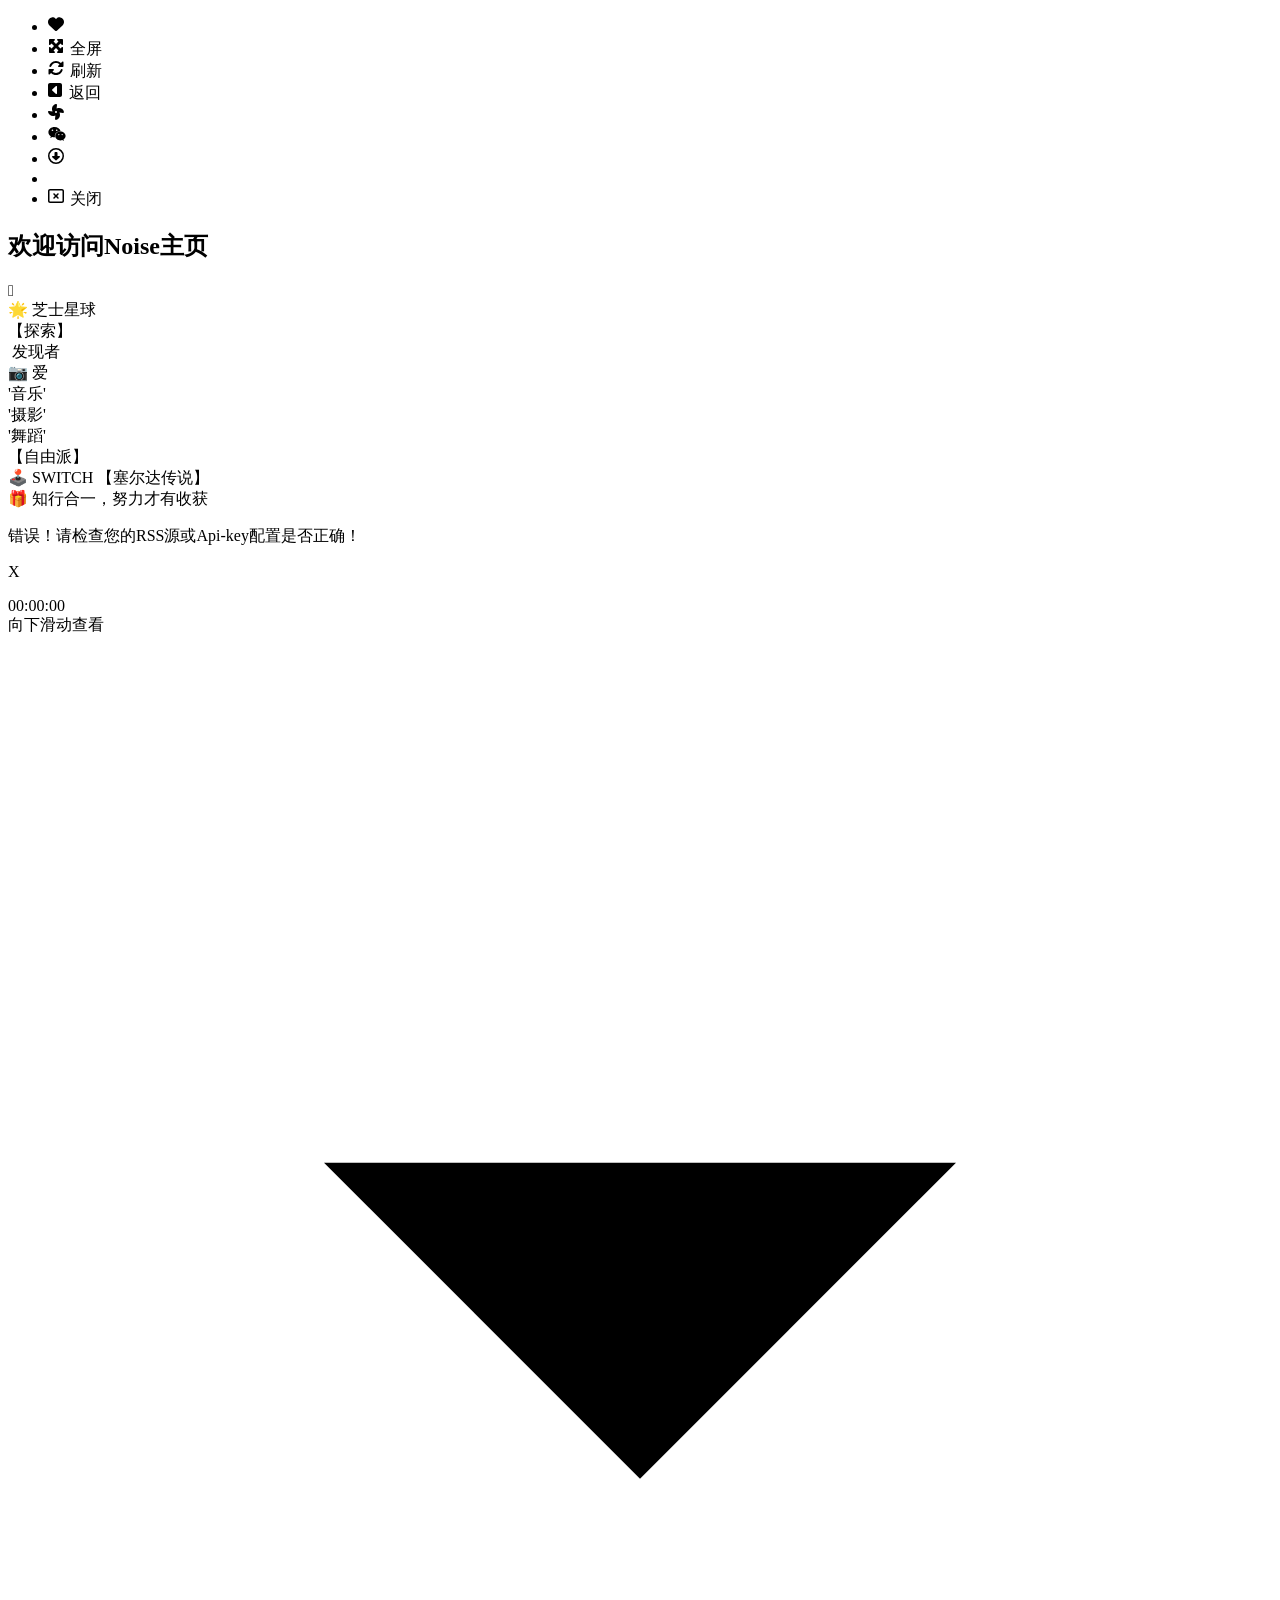
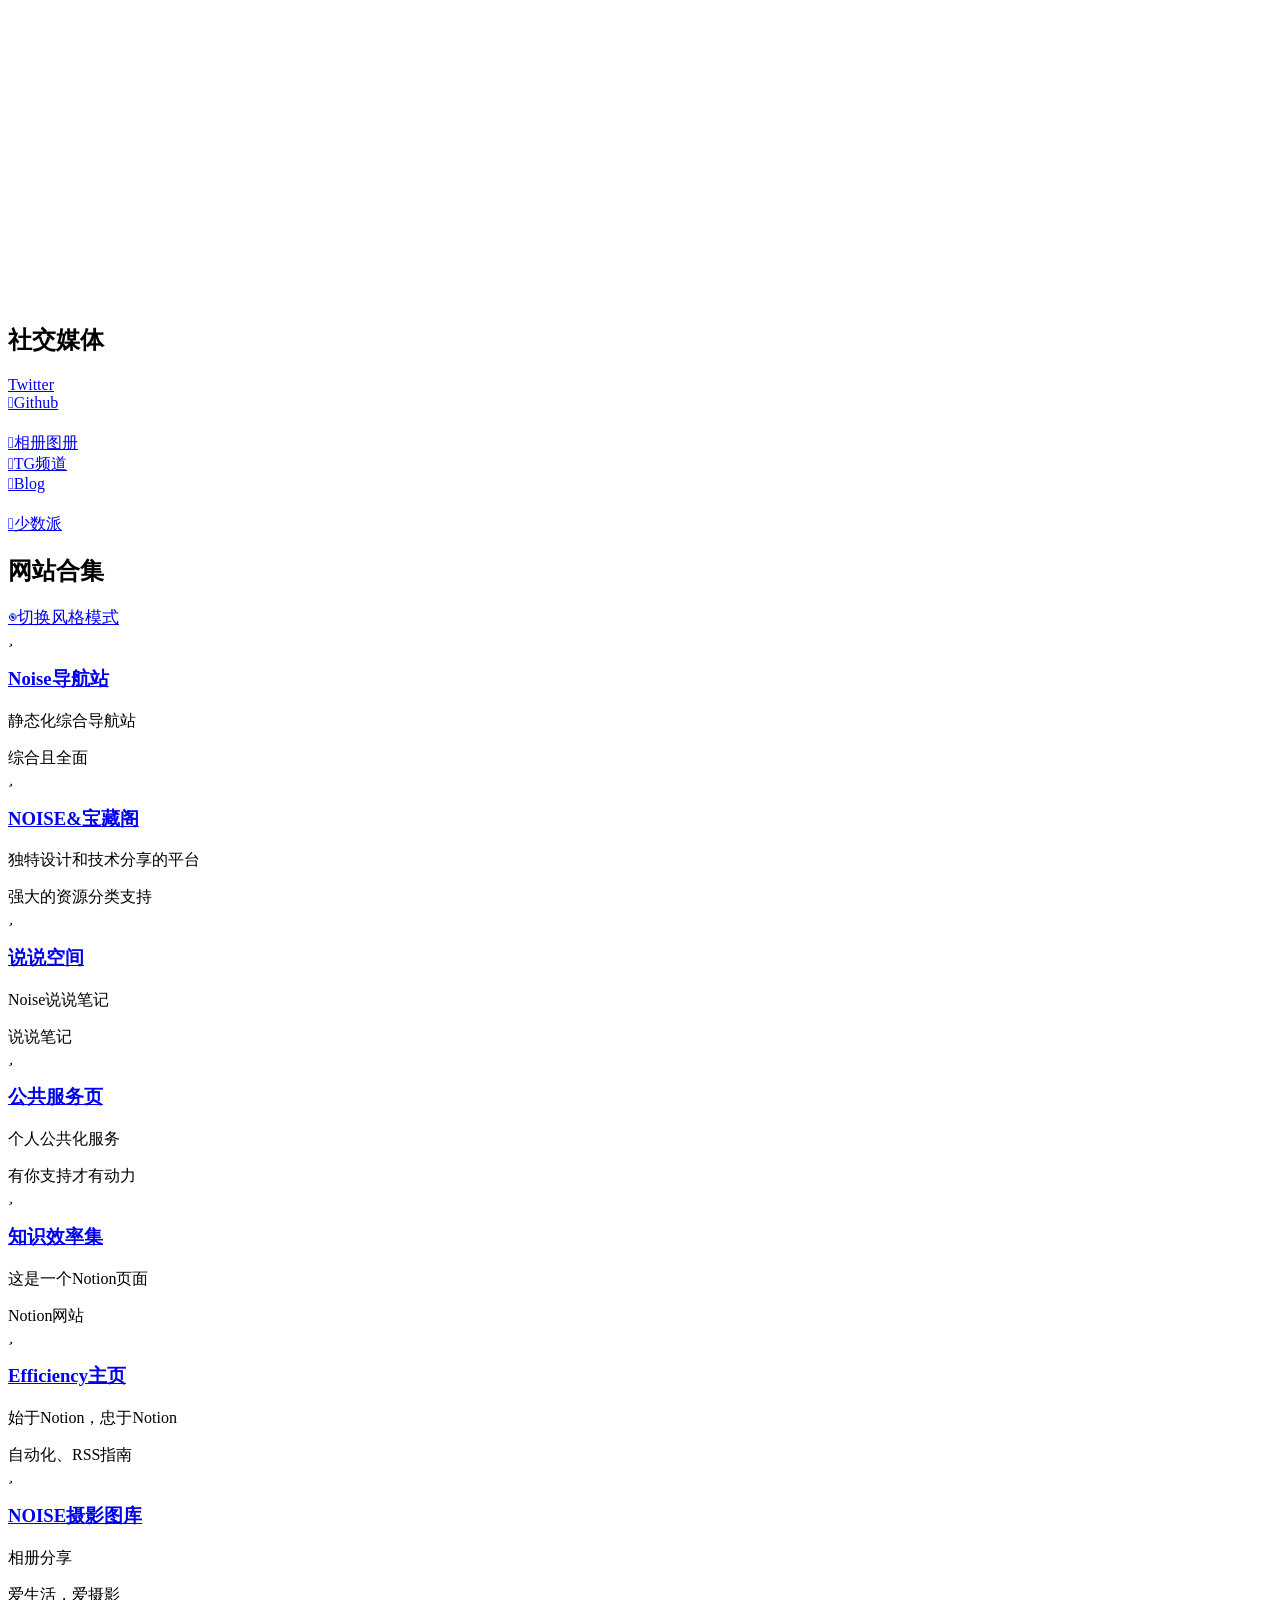
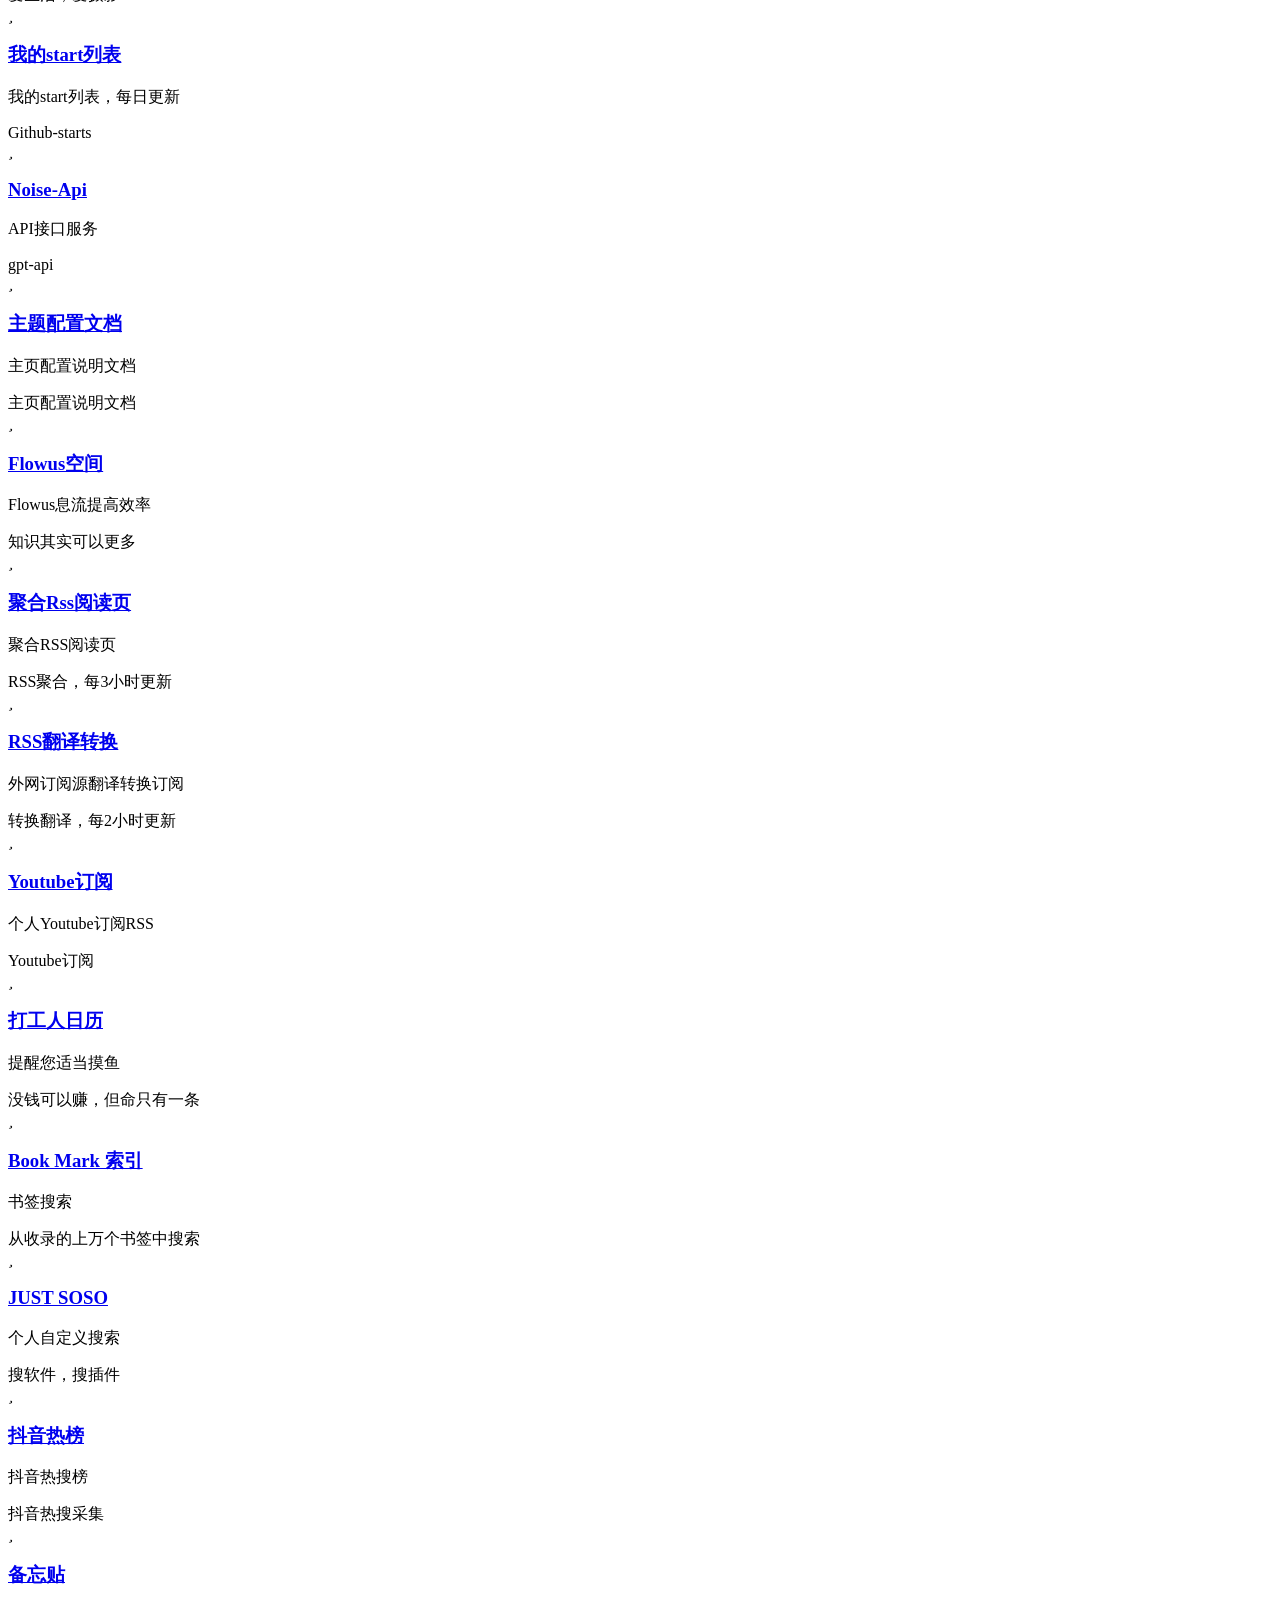
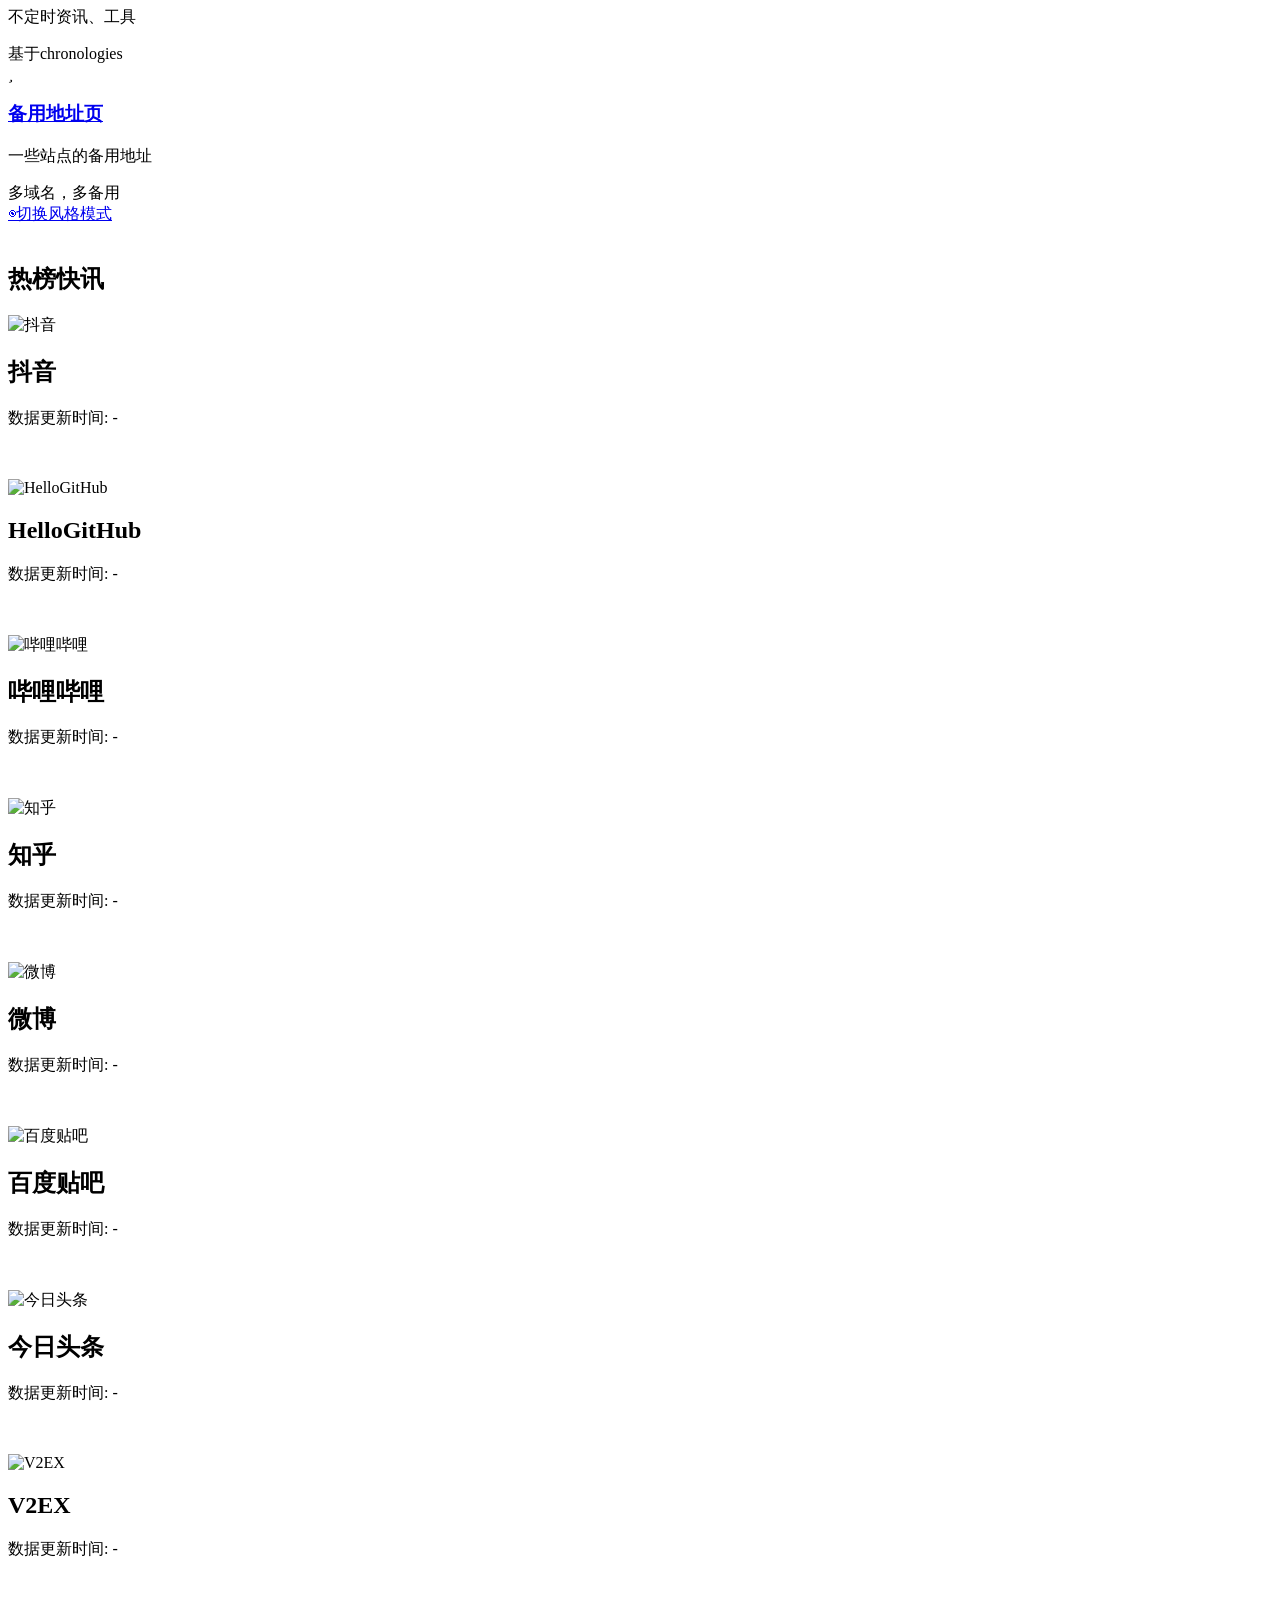
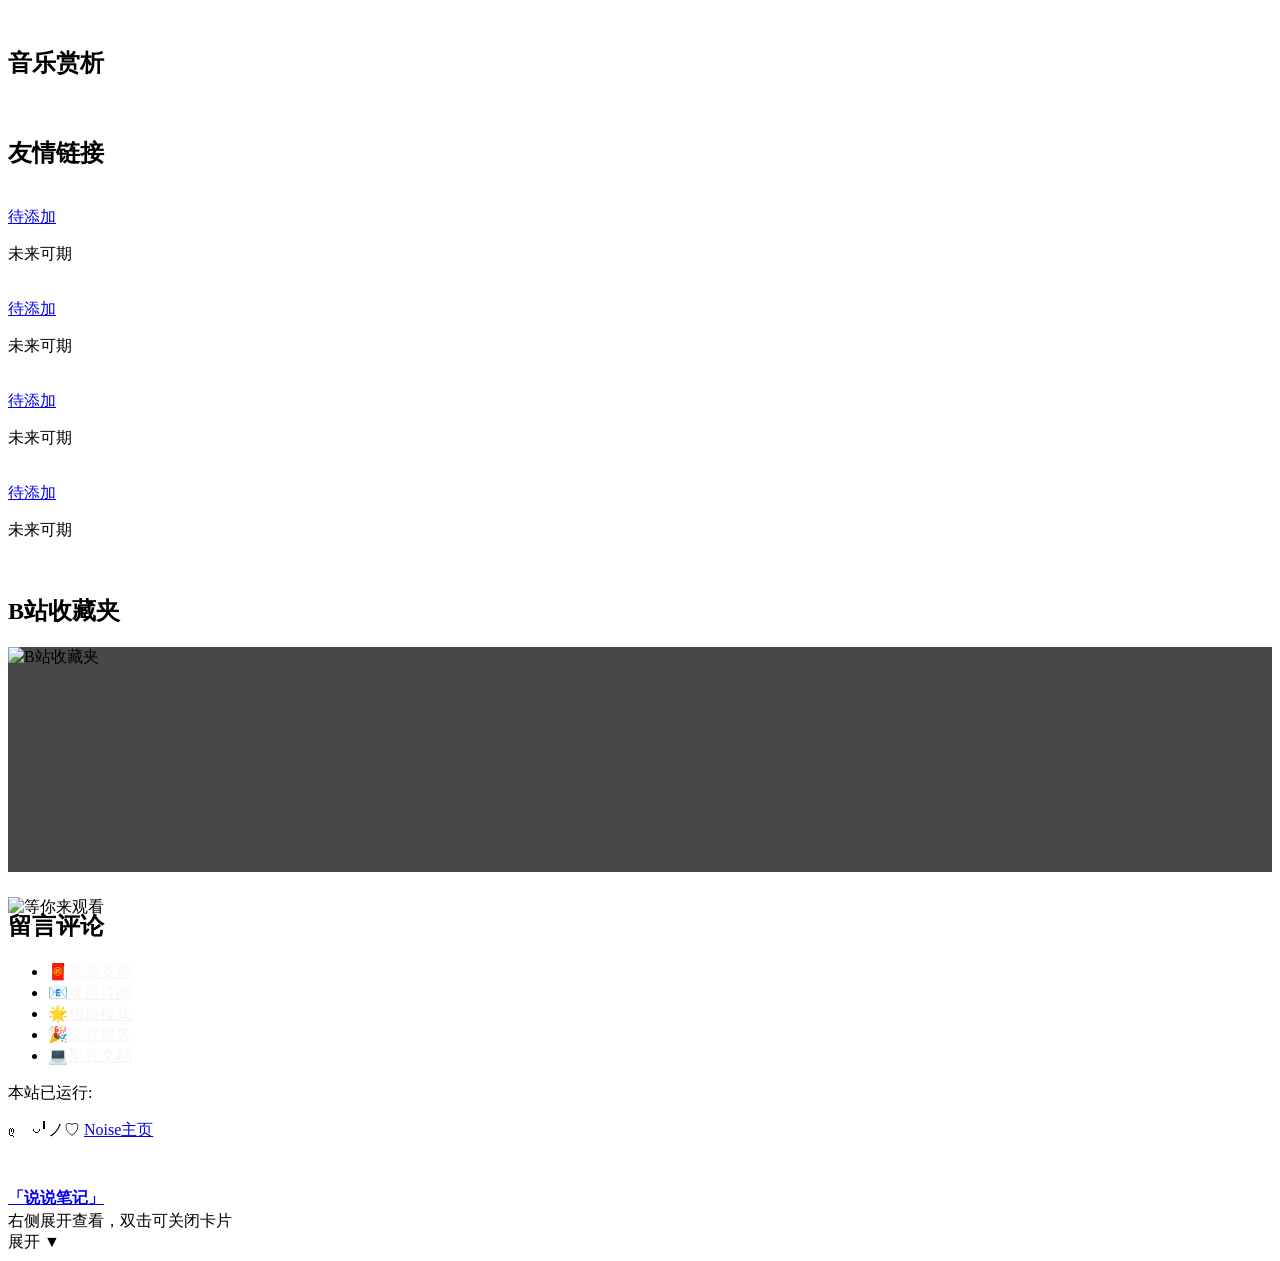
==== commit 5d850910: "Update index.html" ====
--- a/index.html
+++ b/index.html
@@ -300,7 +300,7 @@
                 <div class="project">
                     <i class="fa-solid fa-star"></i>
                     <a href="https://noisevip.cn" target="_blank"><h3>NOISE&宝藏阁</h3></a>
-                    <p>Wordpress站点</p>
+                    <p>独特设计和技术分享的平台</p>
                     <div class="language"><div style="--color:#e34c26">强大的资源分类支持</div></div>
                 </div>
                 <div class="project">
--- a/css/card-styles.css
+++ b/css/card-styles.css
@@ -66,6 +66,7 @@
     word-wrap: break-word;
     overflow-wrap: break-word;
     overflow: hidden;
+    position: relative;
     transition: max-height 0.3s ease-in-out;
 }
 
--- a/css/card-styles.css
+++ b/css/card-styles.css
@@ -66,6 +66,7 @@
     word-wrap: break-word;
     overflow-wrap: break-word;
     overflow: hidden;
+    position: relative;
     transition: max-height 0.3s ease-in-out;
 }
 
